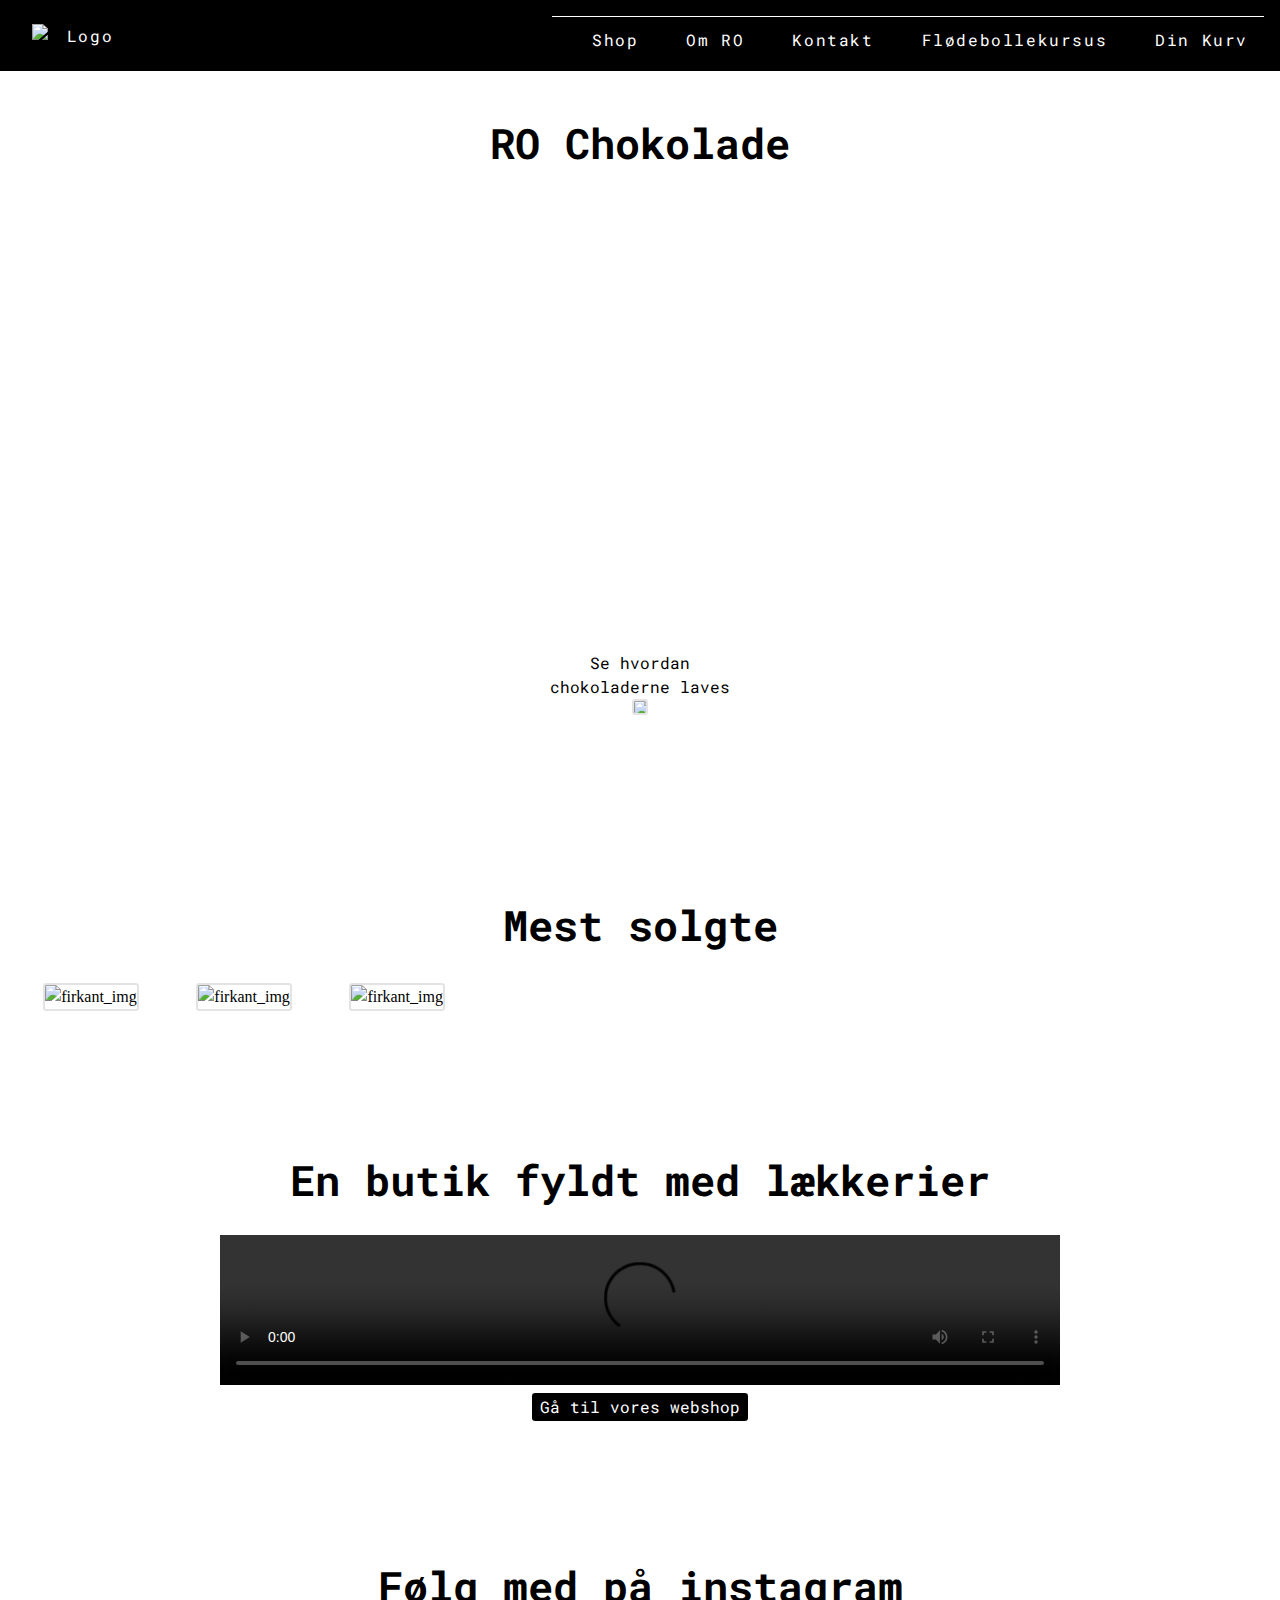
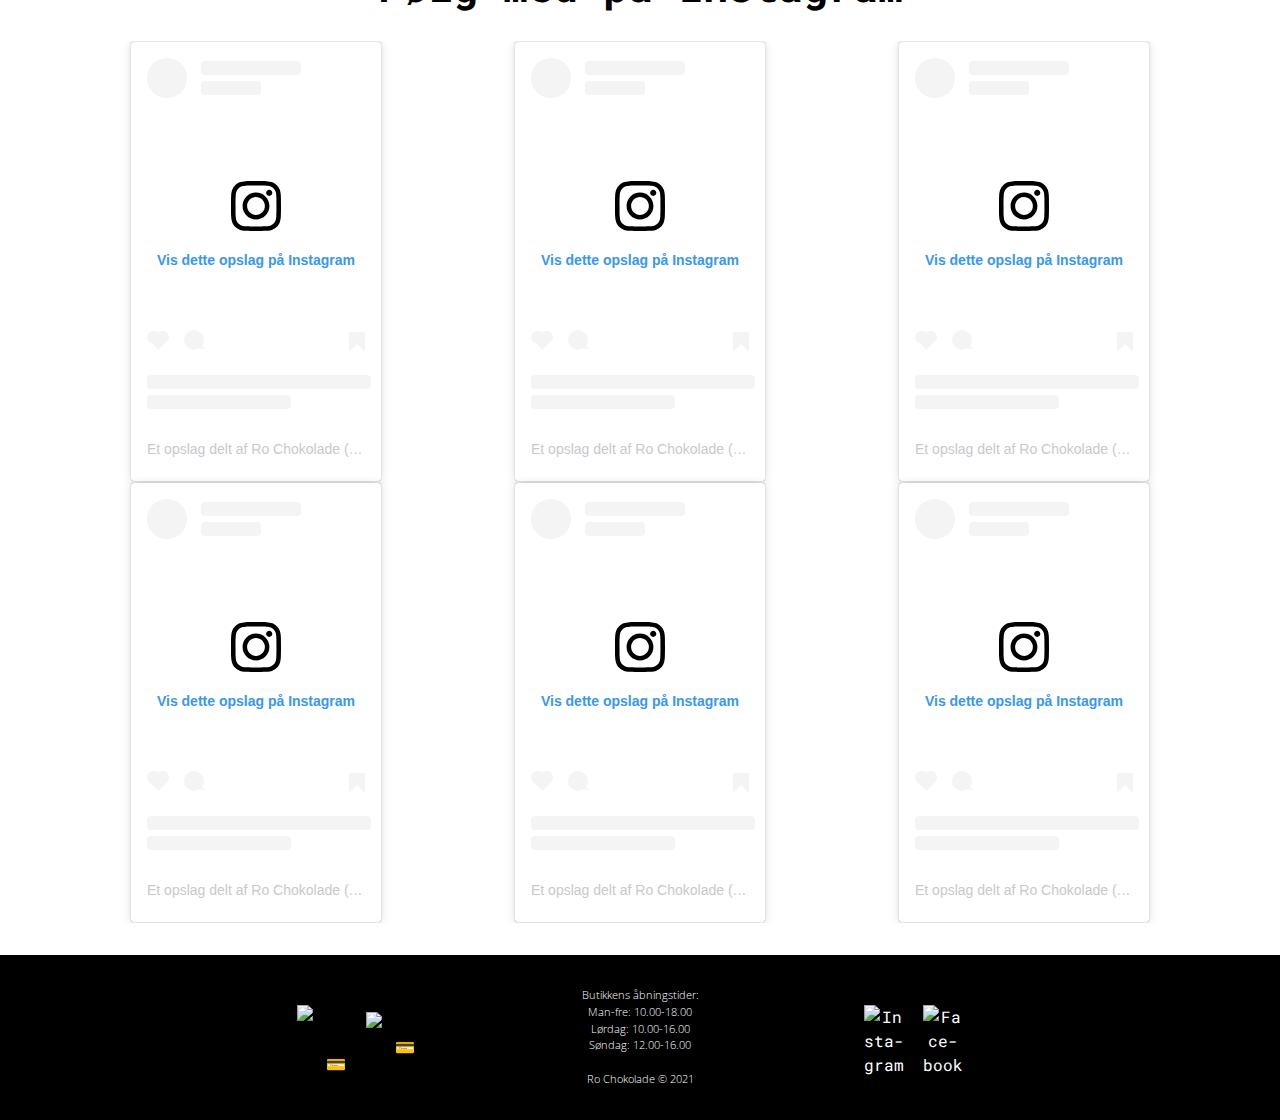
==== index.html @ 15859379 ".." ====
<!DOCTYPE html>
<html lang="en">
  <head>
    <meta charset="UTF-8" />
    <meta http-equiv="X-UA-Compatible" content="IE=edge" />
    <meta name="viewport" content="width=device-width, initial-scale=1.0" />
    <meta name="robots" content="noindex" />

    <link rel="icon" href="favicon/favicon.svg" />

    <link rel="stylesheet" href="css/mutual.css" />
    <link rel="stylesheet" href="css/index.css" />

    <link rel="preconnect" href="https://fonts.gstatic.com" />
    <link
      href="https://fonts.googleapis.com/css2?family=Open+Sans:ital,wght@0,300;0,400;0,600;0,700;0,800;1,300;1,400;1,600;1,700;1,800&family=Roboto+Mono:ital,wght@0,100;0,200;0,300;0,400;0,500;0,600;0,700;1,100;1,200;1,300;1,400;1,500;1,600;1,700&display=swap"
      rel="stylesheet"
    />

    <title>Ro chokolade</title>
  </head>
  <body>
    <header>
      <div class="logo">
        <a href="index.html">
          <img
            src="http://funchmedia.dk/kea/05_indhold/Ro_chokolade/Index/magnus_6.webp"
            alt="Logo"
          />
        </a>
      </div>
      <nav>
        <button id="menuknap">Menu</button>
        <ul id="menu" class="hidden">
          <li><a href="shop.html">Shop</a></li>
          <li><a href="om.html">Om RO</a></li>
          <li><a href="om.html#second_section">Kontakt</a></li>
          <li><a href="kursus.html">Flødebollekursus</a></li>
          <li><a href="produktside.html">Din kurv</a></li>
        </ul>
      </nav>
    </header>

    <main>
      <section id="section_one">
        <article class="section_wrapper">
          <h2>RO Chokolade</h2>

          <video
            poster="http://designbymagnus.dk/kea/05_indhold/redsign/indhold/splashvideo_poster.PNG"
            autoplay
            muted
            loop
          >
            <source src="http://funchmedia.dk/kea/splash.mp4" />
            Sorry, your browser doesn't support embedded videos.
          </video>

          <!-- <div class="shopknap">
            <a href="shop.html">
              Se vores<br />
              lækre produkter
              <img
                src="http://designbymagnus.dk/kea/05_indhold/redsign/indhold/pil_right.svg"
                alt="pil_right"
              />
            </a>
          </div> -->

          <div class="videoknap">
            <a href="index.html#section_two">
              Se hvordan<br />
              chokoladerne laves
              <img
                src="http://designbymagnus.dk/kea/05_indhold/redsign/indhold/pil_down.svg"
                alt="pil_right"
              />
            </a>
          </div>
        </article>
      </section>

      <section id="section_three">
        <article class="section_wrapper">
          <h2>Mest solgte</h2>

          <div class="col">
            <figure>
              <img
                src="http://funchmedia.dk/kea/05_indhold/Ro_chokolade/Shop/Ro-10.webp"
                alt="firkant_img"
              />
            </figure>
            <figure>
              <img
                src="http://funchmedia.dk/kea/05_indhold/Ro_chokolade/Shop/Ro-28.webp"
                alt="firkant_img"
              />
            </figure>
            <figure>
              <img
                src="http://funchmedia.dk/kea/05_indhold/Ro_chokolade/Shop/Ro-35_1.webp"
                alt="firkant_img"
              />
            </figure>
          </div>
        </article>
      </section>

      <section id="section_two">
        <article class="section_wrapper">
          <div class="col_left">
            <h2>En butik fyldt med lækkerier</h2>
          </div>

          <div class="col_right">
            <video controls>
              <source
                src="http://designbymagnus.dk/kea/05_indhold/01_pilot/video/passion_for_parkour_maria.mp4"
              />
              Sorry, your browser doesn't support embedded videos.
            </video>
          </div>
          <a id="knap" href="shop.html">Gå til vores webshop</a>
        </article>
      </section>

      <section id="section_four">
        <article class="section_wrapper">
          <h2>Følg med på instagram</h2>
          <div class="col">
            <blockquote
              class="instagram-media"
              data-instgrm-permalink="https://www.instagram.com/p/CPVr59zIL_-/?utm_source=ig_embed&amp;utm_campaign=loading"
              data-instgrm-version="13"
              style="
                background: #fff;
                border: 0;
                border-radius: 3px;
                box-shadow: 0 0 1px 0 rgba(0, 0, 0, 0.5),
                  0 1px 10px 0 rgba(0, 0, 0, 0.15);
                margin: 1px;
                max-width: 250px;
                min-width: 160px;
                padding: 0;
                width: 99.375%;
                width: -webkit-calc(100% - 2px);
                width: calc(100% - 2px);
              "
            >
              <div style="padding: 16px">
                <a
                  href="https://www.instagram.com/p/CPVr59zIL_-/?utm_source=ig_embed&amp;utm_campaign=loading"
                  style="
                    background: #ffffff;
                    line-height: 0;
                    padding: 0 0;
                    text-align: center;
                    text-decoration: none;
                    width: 100%;
                  "
                  target="_blank"
                >
                  <div
                    style="
                      display: flex;
                      flex-direction: row;
                      align-items: center;
                    "
                  >
                    <div
                      style="
                        background-color: #f4f4f4;
                        border-radius: 50%;
                        flex-grow: 0;
                        height: 40px;
                        margin-right: 14px;
                        width: 40px;
                      "
                    ></div>
                    <div
                      style="
                        display: flex;
                        flex-direction: column;
                        flex-grow: 1;
                        justify-content: center;
                      "
                    >
                      <div
                        style="
                          background-color: #f4f4f4;
                          border-radius: 4px;
                          flex-grow: 0;
                          height: 14px;
                          margin-bottom: 6px;
                          width: 100px;
                        "
                      ></div>
                      <div
                        style="
                          background-color: #f4f4f4;
                          border-radius: 4px;
                          flex-grow: 0;
                          height: 14px;
                          width: 60px;
                        "
                      ></div>
                    </div>
                  </div>
                  <div style="padding: 19% 0"></div>
                  <div
                    style="
                      display: block;
                      height: 50px;
                      margin: 0 auto 12px;
                      width: 50px;
                    "
                  >
                    <svg
                      width="50px"
                      height="50px"
                      viewBox="0 0 60 60"
                      version="1.1"
                      xmlns="https://www.w3.org/2000/svg"
                      xmlns:xlink="https://www.w3.org/1999/xlink"
                    >
                      <g
                        stroke="none"
                        stroke-width="1"
                        fill="none"
                        fill-rule="evenodd"
                      >
                        <g
                          transform="translate(-511.000000, -20.000000)"
                          fill="#000000"
                        >
                          <g>
                            <path
                              d="M556.869,30.41 C554.814,30.41 553.148,32.076 553.148,34.131 C553.148,36.186 554.814,37.852 556.869,37.852 C558.924,37.852 560.59,36.186 560.59,34.131 C560.59,32.076 558.924,30.41 556.869,30.41 M541,60.657 C535.114,60.657 530.342,55.887 530.342,50 C530.342,44.114 535.114,39.342 541,39.342 C546.887,39.342 551.658,44.114 551.658,50 C551.658,55.887 546.887,60.657 541,60.657 M541,33.886 C532.1,33.886 524.886,41.1 524.886,50 C524.886,58.899 532.1,66.113 541,66.113 C549.9,66.113 557.115,58.899 557.115,50 C557.115,41.1 549.9,33.886 541,33.886 M565.378,62.101 C565.244,65.022 564.756,66.606 564.346,67.663 C563.803,69.06 563.154,70.057 562.106,71.106 C561.058,72.155 560.06,72.803 558.662,73.347 C557.607,73.757 556.021,74.244 553.102,74.378 C549.944,74.521 548.997,74.552 541,74.552 C533.003,74.552 532.056,74.521 528.898,74.378 C525.979,74.244 524.393,73.757 523.338,73.347 C521.94,72.803 520.942,72.155 519.894,71.106 C518.846,70.057 518.197,69.06 517.654,67.663 C517.244,66.606 516.755,65.022 516.623,62.101 C516.479,58.943 516.448,57.996 516.448,50 C516.448,42.003 516.479,41.056 516.623,37.899 C516.755,34.978 517.244,33.391 517.654,32.338 C518.197,30.938 518.846,29.942 519.894,28.894 C520.942,27.846 521.94,27.196 523.338,26.654 C524.393,26.244 525.979,25.756 528.898,25.623 C532.057,25.479 533.004,25.448 541,25.448 C548.997,25.448 549.943,25.479 553.102,25.623 C556.021,25.756 557.607,26.244 558.662,26.654 C560.06,27.196 561.058,27.846 562.106,28.894 C563.154,29.942 563.803,30.938 564.346,32.338 C564.756,33.391 565.244,34.978 565.378,37.899 C565.522,41.056 565.552,42.003 565.552,50 C565.552,57.996 565.522,58.943 565.378,62.101 M570.82,37.631 C570.674,34.438 570.167,32.258 569.425,30.349 C568.659,28.377 567.633,26.702 565.965,25.035 C564.297,23.368 562.623,22.342 560.652,21.575 C558.743,20.834 556.562,20.326 553.369,20.18 C550.169,20.033 549.148,20 541,20 C532.853,20 531.831,20.033 528.631,20.18 C525.438,20.326 523.257,20.834 521.349,21.575 C519.376,22.342 517.703,23.368 516.035,25.035 C514.368,26.702 513.342,28.377 512.574,30.349 C511.834,32.258 511.326,34.438 511.181,37.631 C511.035,40.831 511,41.851 511,50 C511,58.147 511.035,59.17 511.181,62.369 C511.326,65.562 511.834,67.743 512.574,69.651 C513.342,71.625 514.368,73.296 516.035,74.965 C517.703,76.634 519.376,77.658 521.349,78.425 C523.257,79.167 525.438,79.673 528.631,79.82 C531.831,79.965 532.853,80.001 541,80.001 C549.148,80.001 550.169,79.965 553.369,79.82 C556.562,79.673 558.743,79.167 560.652,78.425 C562.623,77.658 564.297,76.634 565.965,74.965 C567.633,73.296 568.659,71.625 569.425,69.651 C570.167,67.743 570.674,65.562 570.82,62.369 C570.966,59.17 571,58.147 571,50 C571,41.851 570.966,40.831 570.82,37.631"
                            ></path>
                          </g>
                        </g>
                      </g>
                    </svg>
                  </div>
                  <div style="padding-top: 8px">
                    <div
                      style="
                        color: #3897f0;
                        font-family: Arial, sans-serif;
                        font-size: 14px;
                        font-style: normal;
                        font-weight: 550;
                        line-height: 18px;
                      "
                    >
                      Vis dette opslag på Instagram
                    </div>
                  </div>
                  <div style="padding: 12.5% 0"></div>
                  <div
                    style="
                      display: flex;
                      flex-direction: row;
                      margin-bottom: 14px;
                      align-items: center;
                    "
                  >
                    <div>
                      <div
                        style="
                          background-color: #f4f4f4;
                          border-radius: 50%;
                          height: 12.5px;
                          width: 12.5px;
                          transform: translateX(0px) translateY(7px);
                        "
                      ></div>
                      <div
                        style="
                          background-color: #f4f4f4;
                          height: 12.5px;
                          transform: rotate(-45deg) translateX(3px)
                            translateY(1px);
                          width: 12.5px;
                          flex-grow: 0;
                          margin-right: 14px;
                          margin-left: 2px;
                        "
                      ></div>
                      <div
                        style="
                          background-color: #f4f4f4;
                          border-radius: 50%;
                          height: 12.5px;
                          width: 12.5px;
                          transform: translateX(9px) translateY(-18px);
                        "
                      ></div>
                    </div>
                    <div style="margin-left: 8px">
                      <div
                        style="
                          background-color: #f4f4f4;
                          border-radius: 50%;
                          flex-grow: 0;
                          height: 20px;
                          width: 20px;
                        "
                      ></div>
                      <div
                        style="
                          width: 0;
                          height: 0;
                          border-top: 2px solid transparent;
                          border-left: 6px solid #f4f4f4;
                          border-bottom: 2px solid transparent;
                          transform: translateX(16px) translateY(-4px)
                            rotate(30deg);
                        "
                      ></div>
                    </div>
                    <div style="margin-left: auto">
                      <div
                        style="
                          width: 0px;
                          border-top: 8px solid #f4f4f4;
                          border-right: 8px solid transparent;
                          transform: translateY(16px);
                        "
                      ></div>
                      <div
                        style="
                          background-color: #f4f4f4;
                          flex-grow: 0;
                          height: 12px;
                          width: 16px;
                          transform: translateY(-4px);
                        "
                      ></div>
                      <div
                        style="
                          width: 0;
                          height: 0;
                          border-top: 8px solid #f4f4f4;
                          border-left: 8px solid transparent;
                          transform: translateY(-4px) translateX(8px);
                        "
                      ></div>
                    </div>
                  </div>
                  <div
                    style="
                      display: flex;
                      flex-direction: column;
                      flex-grow: 1;
                      justify-content: center;
                      margin-bottom: 24px;
                    "
                  >
                    <div
                      style="
                        background-color: #f4f4f4;
                        border-radius: 4px;
                        flex-grow: 0;
                        height: 14px;
                        margin-bottom: 6px;
                        width: 224px;
                      "
                    ></div>
                    <div
                      style="
                        background-color: #f4f4f4;
                        border-radius: 4px;
                        flex-grow: 0;
                        height: 14px;
                        width: 144px;
                      "
                    ></div></div
                ></a>
                <p
                  style="
                    color: #c9c8cd;
                    font-family: Arial, sans-serif;
                    font-size: 14px;
                    line-height: 17px;
                    margin-bottom: 0;
                    margin-top: 8px;
                    overflow: hidden;
                    padding: 8px 0 7px;
                    text-align: center;
                    text-overflow: ellipsis;
                    white-space: nowrap;
                  "
                >
                  <a
                    href="https://www.instagram.com/p/CPVr59zIL_-/?utm_source=ig_embed&amp;utm_campaign=loading"
                    style="
                      color: #c9c8cd;
                      font-family: Arial, sans-serif;
                      font-size: 14px;
                      font-style: normal;
                      font-weight: normal;
                      line-height: 17px;
                      text-decoration: none;
                    "
                    target="_blank"
                    >Et opslag delt af Ro Chokolade (@rochokolade)</a
                  >
                </p>
              </div>
            </blockquote>
            <script async src="//www.instagram.com/embed.js"></script>
            <blockquote
              class="instagram-media"
              data-instgrm-permalink="https://www.instagram.com/p/COpGKZ1KWbe/?utm_source=ig_embed&amp;utm_campaign=loading"
              data-instgrm-version="13"
              style="
                background: #fff;
                border: 0;
                border-radius: 3px;
                box-shadow: 0 0 1px 0 rgba(0, 0, 0, 0.5),
                  0 1px 10px 0 rgba(0, 0, 0, 0.15);
                margin: 1px;
                max-width: 250px;
                min-width: 160px;
                padding: 0;
                width: 99.375%;
                width: -webkit-calc(100% - 2px);
                width: calc(100% - 2px);
              "
            >
              <div style="padding: 16px">
                <a
                  href="https://www.instagram.com/p/COpGKZ1KWbe/?utm_source=ig_embed&amp;utm_campaign=loading"
                  style="
                    background: #ffffff;
                    line-height: 0;
                    padding: 0 0;
                    text-align: center;
                    text-decoration: none;
                    width: 100%;
                  "
                  target="_blank"
                >
                  <div
                    style="
                      display: flex;
                      flex-direction: row;
                      align-items: center;
                    "
                  >
                    <div
                      style="
                        background-color: #f4f4f4;
                        border-radius: 50%;
                        flex-grow: 0;
                        height: 40px;
                        margin-right: 14px;
                        width: 40px;
                      "
                    ></div>
                    <div
                      style="
                        display: flex;
                        flex-direction: column;
                        flex-grow: 1;
                        justify-content: center;
                      "
                    >
                      <div
                        style="
                          background-color: #f4f4f4;
                          border-radius: 4px;
                          flex-grow: 0;
                          height: 14px;
                          margin-bottom: 6px;
                          width: 100px;
                        "
                      ></div>
                      <div
                        style="
                          background-color: #f4f4f4;
                          border-radius: 4px;
                          flex-grow: 0;
                          height: 14px;
                          width: 60px;
                        "
                      ></div>
                    </div>
                  </div>
                  <div style="padding: 19% 0"></div>
                  <div
                    style="
                      display: block;
                      height: 50px;
                      margin: 0 auto 12px;
                      width: 50px;
                    "
                  >
                    <svg
                      width="50px"
                      height="50px"
                      viewBox="0 0 60 60"
                      version="1.1"
                      xmlns="https://www.w3.org/2000/svg"
                      xmlns:xlink="https://www.w3.org/1999/xlink"
                    >
                      <g
                        stroke="none"
                        stroke-width="1"
                        fill="none"
                        fill-rule="evenodd"
                      >
                        <g
                          transform="translate(-511.000000, -20.000000)"
                          fill="#000000"
                        >
                          <g>
                            <path
                              d="M556.869,30.41 C554.814,30.41 553.148,32.076 553.148,34.131 C553.148,36.186 554.814,37.852 556.869,37.852 C558.924,37.852 560.59,36.186 560.59,34.131 C560.59,32.076 558.924,30.41 556.869,30.41 M541,60.657 C535.114,60.657 530.342,55.887 530.342,50 C530.342,44.114 535.114,39.342 541,39.342 C546.887,39.342 551.658,44.114 551.658,50 C551.658,55.887 546.887,60.657 541,60.657 M541,33.886 C532.1,33.886 524.886,41.1 524.886,50 C524.886,58.899 532.1,66.113 541,66.113 C549.9,66.113 557.115,58.899 557.115,50 C557.115,41.1 549.9,33.886 541,33.886 M565.378,62.101 C565.244,65.022 564.756,66.606 564.346,67.663 C563.803,69.06 563.154,70.057 562.106,71.106 C561.058,72.155 560.06,72.803 558.662,73.347 C557.607,73.757 556.021,74.244 553.102,74.378 C549.944,74.521 548.997,74.552 541,74.552 C533.003,74.552 532.056,74.521 528.898,74.378 C525.979,74.244 524.393,73.757 523.338,73.347 C521.94,72.803 520.942,72.155 519.894,71.106 C518.846,70.057 518.197,69.06 517.654,67.663 C517.244,66.606 516.755,65.022 516.623,62.101 C516.479,58.943 516.448,57.996 516.448,50 C516.448,42.003 516.479,41.056 516.623,37.899 C516.755,34.978 517.244,33.391 517.654,32.338 C518.197,30.938 518.846,29.942 519.894,28.894 C520.942,27.846 521.94,27.196 523.338,26.654 C524.393,26.244 525.979,25.756 528.898,25.623 C532.057,25.479 533.004,25.448 541,25.448 C548.997,25.448 549.943,25.479 553.102,25.623 C556.021,25.756 557.607,26.244 558.662,26.654 C560.06,27.196 561.058,27.846 562.106,28.894 C563.154,29.942 563.803,30.938 564.346,32.338 C564.756,33.391 565.244,34.978 565.378,37.899 C565.522,41.056 565.552,42.003 565.552,50 C565.552,57.996 565.522,58.943 565.378,62.101 M570.82,37.631 C570.674,34.438 570.167,32.258 569.425,30.349 C568.659,28.377 567.633,26.702 565.965,25.035 C564.297,23.368 562.623,22.342 560.652,21.575 C558.743,20.834 556.562,20.326 553.369,20.18 C550.169,20.033 549.148,20 541,20 C532.853,20 531.831,20.033 528.631,20.18 C525.438,20.326 523.257,20.834 521.349,21.575 C519.376,22.342 517.703,23.368 516.035,25.035 C514.368,26.702 513.342,28.377 512.574,30.349 C511.834,32.258 511.326,34.438 511.181,37.631 C511.035,40.831 511,41.851 511,50 C511,58.147 511.035,59.17 511.181,62.369 C511.326,65.562 511.834,67.743 512.574,69.651 C513.342,71.625 514.368,73.296 516.035,74.965 C517.703,76.634 519.376,77.658 521.349,78.425 C523.257,79.167 525.438,79.673 528.631,79.82 C531.831,79.965 532.853,80.001 541,80.001 C549.148,80.001 550.169,79.965 553.369,79.82 C556.562,79.673 558.743,79.167 560.652,78.425 C562.623,77.658 564.297,76.634 565.965,74.965 C567.633,73.296 568.659,71.625 569.425,69.651 C570.167,67.743 570.674,65.562 570.82,62.369 C570.966,59.17 571,58.147 571,50 C571,41.851 570.966,40.831 570.82,37.631"
                            ></path>
                          </g>
                        </g>
                      </g>
                    </svg>
                  </div>
                  <div style="padding-top: 8px">
                    <div
                      style="
                        color: #3897f0;
                        font-family: Arial, sans-serif;
                        font-size: 14px;
                        font-style: normal;
                        font-weight: 550;
                        line-height: 18px;
                      "
                    >
                      Vis dette opslag på Instagram
                    </div>
                  </div>
                  <div style="padding: 12.5% 0"></div>
                  <div
                    style="
                      display: flex;
                      flex-direction: row;
                      margin-bottom: 14px;
                      align-items: center;
                    "
                  >
                    <div>
                      <div
                        style="
                          background-color: #f4f4f4;
                          border-radius: 50%;
                          height: 12.5px;
                          width: 12.5px;
                          transform: translateX(0px) translateY(7px);
                        "
                      ></div>
                      <div
                        style="
                          background-color: #f4f4f4;
                          height: 12.5px;
                          transform: rotate(-45deg) translateX(3px)
                            translateY(1px);
                          width: 12.5px;
                          flex-grow: 0;
                          margin-right: 14px;
                          margin-left: 2px;
                        "
                      ></div>
                      <div
                        style="
                          background-color: #f4f4f4;
                          border-radius: 50%;
                          height: 12.5px;
                          width: 12.5px;
                          transform: translateX(9px) translateY(-18px);
                        "
                      ></div>
                    </div>
                    <div style="margin-left: 8px">
                      <div
                        style="
                          background-color: #f4f4f4;
                          border-radius: 50%;
                          flex-grow: 0;
                          height: 20px;
                          width: 20px;
                        "
                      ></div>
                      <div
                        style="
                          width: 0;
                          height: 0;
                          border-top: 2px solid transparent;
                          border-left: 6px solid #f4f4f4;
                          border-bottom: 2px solid transparent;
                          transform: translateX(16px) translateY(-4px)
                            rotate(30deg);
                        "
                      ></div>
                    </div>
                    <div style="margin-left: auto">
                      <div
                        style="
                          width: 0px;
                          border-top: 8px solid #f4f4f4;
                          border-right: 8px solid transparent;
                          transform: translateY(16px);
                        "
                      ></div>
                      <div
                        style="
                          background-color: #f4f4f4;
                          flex-grow: 0;
                          height: 12px;
                          width: 16px;
                          transform: translateY(-4px);
                        "
                      ></div>
                      <div
                        style="
                          width: 0;
                          height: 0;
                          border-top: 8px solid #f4f4f4;
                          border-left: 8px solid transparent;
                          transform: translateY(-4px) translateX(8px);
                        "
                      ></div>
                    </div>
                  </div>
                  <div
                    style="
                      display: flex;
                      flex-direction: column;
                      flex-grow: 1;
                      justify-content: center;
                      margin-bottom: 24px;
                    "
                  >
                    <div
                      style="
                        background-color: #f4f4f4;
                        border-radius: 4px;
                        flex-grow: 0;
                        height: 14px;
                        margin-bottom: 6px;
                        width: 224px;
                      "
                    ></div>
                    <div
                      style="
                        background-color: #f4f4f4;
                        border-radius: 4px;
                        flex-grow: 0;
                        height: 14px;
                        width: 144px;
                      "
                    ></div></div
                ></a>
                <p
                  style="
                    color: #c9c8cd;
                    font-family: Arial, sans-serif;
                    font-size: 14px;
                    line-height: 17px;
                    margin-bottom: 0;
                    margin-top: 8px;
                    overflow: hidden;
                    padding: 8px 0 7px;
                    text-align: center;
                    text-overflow: ellipsis;
                    white-space: nowrap;
                  "
                >
                  <a
                    href="https://www.instagram.com/p/COpGKZ1KWbe/?utm_source=ig_embed&amp;utm_campaign=loading"
                    style="
                      color: #c9c8cd;
                      font-family: Arial, sans-serif;
                      font-size: 14px;
                      font-style: normal;
                      font-weight: normal;
                      line-height: 17px;
                      text-decoration: none;
                    "
                    target="_blank"
                    >Et opslag delt af Ro Chokolade (@rochokolade)</a
                  >
                </p>
              </div>
            </blockquote>
            <script async src="//www.instagram.com/embed.js"></script>

            <blockquote
              class="instagram-media"
              data-instgrm-permalink="https://www.instagram.com/p/CM4xDGBK8g-/?utm_source=ig_embed&amp;utm_campaign=loading"
              data-instgrm-version="13"
              style="
                background: #fff;
                border: 0;
                border-radius: 3px;
                box-shadow: 0 0 1px 0 rgba(0, 0, 0, 0.5),
                  0 1px 10px 0 rgba(0, 0, 0, 0.15);
                margin: 1px;
                max-width: 250px;
                min-width: 160px;
                padding: 0;
                width: 99.375%;
                width: -webkit-calc(100% - 2px);
                width: calc(100% - 2px);
              "
            >
              <div style="padding: 16px">
                <a
                  href="https://www.instagram.com/p/CM4xDGBK8g-/?utm_source=ig_embed&amp;utm_campaign=loading"
                  style="
                    background: #ffffff;
                    line-height: 0;
                    padding: 0 0;
                    text-align: center;
                    text-decoration: none;
                    width: 100%;
                  "
                  target="_blank"
                >
                  <div
                    style="
                      display: flex;
                      flex-direction: row;
                      align-items: center;
                    "
                  >
                    <div
                      style="
                        background-color: #f4f4f4;
                        border-radius: 50%;
                        flex-grow: 0;
                        height: 40px;
                        margin-right: 14px;
                        width: 40px;
                      "
                    ></div>
                    <div
                      style="
                        display: flex;
                        flex-direction: column;
                        flex-grow: 1;
                        justify-content: center;
                      "
                    >
                      <div
                        style="
                          background-color: #f4f4f4;
                          border-radius: 4px;
                          flex-grow: 0;
                          height: 14px;
                          margin-bottom: 6px;
                          width: 100px;
                        "
                      ></div>
                      <div
                        style="
                          background-color: #f4f4f4;
                          border-radius: 4px;
                          flex-grow: 0;
                          height: 14px;
                          width: 60px;
                        "
                      ></div>
                    </div>
                  </div>
                  <div style="padding: 19% 0"></div>
                  <div
                    style="
                      display: block;
                      height: 50px;
                      margin: 0 auto 12px;
                      width: 50px;
                    "
                  >
                    <svg
                      width="50px"
                      height="50px"
                      viewBox="0 0 60 60"
                      version="1.1"
                      xmlns="https://www.w3.org/2000/svg"
                      xmlns:xlink="https://www.w3.org/1999/xlink"
                    >
                      <g
                        stroke="none"
                        stroke-width="1"
                        fill="none"
                        fill-rule="evenodd"
                      >
                        <g
                          transform="translate(-511.000000, -20.000000)"
                          fill="#000000"
                        >
                          <g>
                            <path
                              d="M556.869,30.41 C554.814,30.41 553.148,32.076 553.148,34.131 C553.148,36.186 554.814,37.852 556.869,37.852 C558.924,37.852 560.59,36.186 560.59,34.131 C560.59,32.076 558.924,30.41 556.869,30.41 M541,60.657 C535.114,60.657 530.342,55.887 530.342,50 C530.342,44.114 535.114,39.342 541,39.342 C546.887,39.342 551.658,44.114 551.658,50 C551.658,55.887 546.887,60.657 541,60.657 M541,33.886 C532.1,33.886 524.886,41.1 524.886,50 C524.886,58.899 532.1,66.113 541,66.113 C549.9,66.113 557.115,58.899 557.115,50 C557.115,41.1 549.9,33.886 541,33.886 M565.378,62.101 C565.244,65.022 564.756,66.606 564.346,67.663 C563.803,69.06 563.154,70.057 562.106,71.106 C561.058,72.155 560.06,72.803 558.662,73.347 C557.607,73.757 556.021,74.244 553.102,74.378 C549.944,74.521 548.997,74.552 541,74.552 C533.003,74.552 532.056,74.521 528.898,74.378 C525.979,74.244 524.393,73.757 523.338,73.347 C521.94,72.803 520.942,72.155 519.894,71.106 C518.846,70.057 518.197,69.06 517.654,67.663 C517.244,66.606 516.755,65.022 516.623,62.101 C516.479,58.943 516.448,57.996 516.448,50 C516.448,42.003 516.479,41.056 516.623,37.899 C516.755,34.978 517.244,33.391 517.654,32.338 C518.197,30.938 518.846,29.942 519.894,28.894 C520.942,27.846 521.94,27.196 523.338,26.654 C524.393,26.244 525.979,25.756 528.898,25.623 C532.057,25.479 533.004,25.448 541,25.448 C548.997,25.448 549.943,25.479 553.102,25.623 C556.021,25.756 557.607,26.244 558.662,26.654 C560.06,27.196 561.058,27.846 562.106,28.894 C563.154,29.942 563.803,30.938 564.346,32.338 C564.756,33.391 565.244,34.978 565.378,37.899 C565.522,41.056 565.552,42.003 565.552,50 C565.552,57.996 565.522,58.943 565.378,62.101 M570.82,37.631 C570.674,34.438 570.167,32.258 569.425,30.349 C568.659,28.377 567.633,26.702 565.965,25.035 C564.297,23.368 562.623,22.342 560.652,21.575 C558.743,20.834 556.562,20.326 553.369,20.18 C550.169,20.033 549.148,20 541,20 C532.853,20 531.831,20.033 528.631,20.18 C525.438,20.326 523.257,20.834 521.349,21.575 C519.376,22.342 517.703,23.368 516.035,25.035 C514.368,26.702 513.342,28.377 512.574,30.349 C511.834,32.258 511.326,34.438 511.181,37.631 C511.035,40.831 511,41.851 511,50 C511,58.147 511.035,59.17 511.181,62.369 C511.326,65.562 511.834,67.743 512.574,69.651 C513.342,71.625 514.368,73.296 516.035,74.965 C517.703,76.634 519.376,77.658 521.349,78.425 C523.257,79.167 525.438,79.673 528.631,79.82 C531.831,79.965 532.853,80.001 541,80.001 C549.148,80.001 550.169,79.965 553.369,79.82 C556.562,79.673 558.743,79.167 560.652,78.425 C562.623,77.658 564.297,76.634 565.965,74.965 C567.633,73.296 568.659,71.625 569.425,69.651 C570.167,67.743 570.674,65.562 570.82,62.369 C570.966,59.17 571,58.147 571,50 C571,41.851 570.966,40.831 570.82,37.631"
                            ></path>
                          </g>
                        </g>
                      </g>
                    </svg>
                  </div>
                  <div style="padding-top: 8px">
                    <div
                      style="
                        color: #3897f0;
                        font-family: Arial, sans-serif;
                        font-size: 14px;
                        font-style: normal;
                        font-weight: 550;
                        line-height: 18px;
                      "
                    >
                      Vis dette opslag på Instagram
                    </div>
                  </div>
                  <div style="padding: 12.5% 0"></div>
                  <div
                    style="
                      display: flex;
                      flex-direction: row;
                      margin-bottom: 14px;
                      align-items: center;
                    "
                  >
                    <div>
                      <div
                        style="
                          background-color: #f4f4f4;
                          border-radius: 50%;
                          height: 12.5px;
                          width: 12.5px;
                          transform: translateX(0px) translateY(7px);
                        "
                      ></div>
                      <div
                        style="
                          background-color: #f4f4f4;
                          height: 12.5px;
                          transform: rotate(-45deg) translateX(3px)
                            translateY(1px);
                          width: 12.5px;
                          flex-grow: 0;
                          margin-right: 14px;
                          margin-left: 2px;
                        "
                      ></div>
                      <div
                        style="
                          background-color: #f4f4f4;
                          border-radius: 50%;
                          height: 12.5px;
                          width: 12.5px;
                          transform: translateX(9px) translateY(-18px);
                        "
                      ></div>
                    </div>
                    <div style="margin-left: 8px">
                      <div
                        style="
                          background-color: #f4f4f4;
                          border-radius: 50%;
                          flex-grow: 0;
                          height: 20px;
                          width: 20px;
                        "
                      ></div>
                      <div
                        style="
                          width: 0;
                          height: 0;
                          border-top: 2px solid transparent;
                          border-left: 6px solid #f4f4f4;
                          border-bottom: 2px solid transparent;
                          transform: translateX(16px) translateY(-4px)
                            rotate(30deg);
                        "
                      ></div>
                    </div>
                    <div style="margin-left: auto">
                      <div
                        style="
                          width: 0px;
                          border-top: 8px solid #f4f4f4;
                          border-right: 8px solid transparent;
                          transform: translateY(16px);
                        "
                      ></div>
                      <div
                        style="
                          background-color: #f4f4f4;
                          flex-grow: 0;
                          height: 12px;
                          width: 16px;
                          transform: translateY(-4px);
                        "
                      ></div>
                      <div
                        style="
                          width: 0;
                          height: 0;
                          border-top: 8px solid #f4f4f4;
                          border-left: 8px solid transparent;
                          transform: translateY(-4px) translateX(8px);
                        "
                      ></div>
                    </div>
                  </div>
                  <div
                    style="
                      display: flex;
                      flex-direction: column;
                      flex-grow: 1;
                      justify-content: center;
                      margin-bottom: 24px;
                    "
                  >
                    <div
                      style="
                        background-color: #f4f4f4;
                        border-radius: 4px;
                        flex-grow: 0;
                        height: 14px;
                        margin-bottom: 6px;
                        width: 224px;
                      "
                    ></div>
                    <div
                      style="
                        background-color: #f4f4f4;
                        border-radius: 4px;
                        flex-grow: 0;
                        height: 14px;
                        width: 144px;
                      "
                    ></div></div
                ></a>
                <p
                  style="
                    color: #c9c8cd;
                    font-family: Arial, sans-serif;
                    font-size: 14px;
                    line-height: 17px;
                    margin-bottom: 0;
                    margin-top: 8px;
                    overflow: hidden;
                    padding: 8px 0 7px;
                    text-align: center;
                    text-overflow: ellipsis;
                    white-space: nowrap;
                  "
                >
                  <a
                    href="https://www.instagram.com/p/CM4xDGBK8g-/?utm_source=ig_embed&amp;utm_campaign=loading"
                    style="
                      color: #c9c8cd;
                      font-family: Arial, sans-serif;
                      font-size: 14px;
                      font-style: normal;
                      font-weight: normal;
                      line-height: 17px;
                      text-decoration: none;
                    "
                    target="_blank"
                    >Et opslag delt af Ro Chokolade (@rochokolade)</a
                  >
                </p>
              </div>
            </blockquote>
            <script async src="//www.instagram.com/embed.js"></script>

            <blockquote
              class="instagram-media"
              data-instgrm-permalink="https://www.instagram.com/p/CJncPYJjYxn/?utm_source=ig_embed&amp;utm_campaign=loading"
              data-instgrm-version="13"
              style="
                background: #fff;
                border: 0;
                border-radius: 3px;
                box-shadow: 0 0 1px 0 rgba(0, 0, 0, 0.5),
                  0 1px 10px 0 rgba(0, 0, 0, 0.15);
                margin: 1px;
                max-width: 250px;
                min-width: 160px;
                padding: 0;
                width: 99.375%;
                width: -webkit-calc(100% - 2px);
                width: calc(100% - 2px);
              "
            >
              <div style="padding: 16px">
                <a
                  href="https://www.instagram.com/p/CJncPYJjYxn/?utm_source=ig_embed&amp;utm_campaign=loading"
                  style="
                    background: #ffffff;
                    line-height: 0;
                    padding: 0 0;
                    text-align: center;
                    text-decoration: none;
                    width: 100%;
                  "
                  target="_blank"
                >
                  <div
                    style="
                      display: flex;
                      flex-direction: row;
                      align-items: center;
                    "
                  >
                    <div
                      style="
                        background-color: #f4f4f4;
                        border-radius: 50%;
                        flex-grow: 0;
                        height: 40px;
                        margin-right: 14px;
                        width: 40px;
                      "
                    ></div>
                    <div
                      style="
                        display: flex;
                        flex-direction: column;
                        flex-grow: 1;
                        justify-content: center;
                      "
                    >
                      <div
                        style="
                          background-color: #f4f4f4;
                          border-radius: 4px;
                          flex-grow: 0;
                          height: 14px;
                          margin-bottom: 6px;
                          width: 100px;
                        "
                      ></div>
                      <div
                        style="
                          background-color: #f4f4f4;
                          border-radius: 4px;
                          flex-grow: 0;
                          height: 14px;
                          width: 60px;
                        "
                      ></div>
                    </div>
                  </div>
                  <div style="padding: 19% 0"></div>
                  <div
                    style="
                      display: block;
                      height: 50px;
                      margin: 0 auto 12px;
                      width: 50px;
                    "
                  >
                    <svg
                      width="50px"
                      height="50px"
                      viewBox="0 0 60 60"
                      version="1.1"
                      xmlns="https://www.w3.org/2000/svg"
                      xmlns:xlink="https://www.w3.org/1999/xlink"
                    >
                      <g
                        stroke="none"
                        stroke-width="1"
                        fill="none"
                        fill-rule="evenodd"
                      >
                        <g
                          transform="translate(-511.000000, -20.000000)"
                          fill="#000000"
                        >
                          <g>
                            <path
                              d="M556.869,30.41 C554.814,30.41 553.148,32.076 553.148,34.131 C553.148,36.186 554.814,37.852 556.869,37.852 C558.924,37.852 560.59,36.186 560.59,34.131 C560.59,32.076 558.924,30.41 556.869,30.41 M541,60.657 C535.114,60.657 530.342,55.887 530.342,50 C530.342,44.114 535.114,39.342 541,39.342 C546.887,39.342 551.658,44.114 551.658,50 C551.658,55.887 546.887,60.657 541,60.657 M541,33.886 C532.1,33.886 524.886,41.1 524.886,50 C524.886,58.899 532.1,66.113 541,66.113 C549.9,66.113 557.115,58.899 557.115,50 C557.115,41.1 549.9,33.886 541,33.886 M565.378,62.101 C565.244,65.022 564.756,66.606 564.346,67.663 C563.803,69.06 563.154,70.057 562.106,71.106 C561.058,72.155 560.06,72.803 558.662,73.347 C557.607,73.757 556.021,74.244 553.102,74.378 C549.944,74.521 548.997,74.552 541,74.552 C533.003,74.552 532.056,74.521 528.898,74.378 C525.979,74.244 524.393,73.757 523.338,73.347 C521.94,72.803 520.942,72.155 519.894,71.106 C518.846,70.057 518.197,69.06 517.654,67.663 C517.244,66.606 516.755,65.022 516.623,62.101 C516.479,58.943 516.448,57.996 516.448,50 C516.448,42.003 516.479,41.056 516.623,37.899 C516.755,34.978 517.244,33.391 517.654,32.338 C518.197,30.938 518.846,29.942 519.894,28.894 C520.942,27.846 521.94,27.196 523.338,26.654 C524.393,26.244 525.979,25.756 528.898,25.623 C532.057,25.479 533.004,25.448 541,25.448 C548.997,25.448 549.943,25.479 553.102,25.623 C556.021,25.756 557.607,26.244 558.662,26.654 C560.06,27.196 561.058,27.846 562.106,28.894 C563.154,29.942 563.803,30.938 564.346,32.338 C564.756,33.391 565.244,34.978 565.378,37.899 C565.522,41.056 565.552,42.003 565.552,50 C565.552,57.996 565.522,58.943 565.378,62.101 M570.82,37.631 C570.674,34.438 570.167,32.258 569.425,30.349 C568.659,28.377 567.633,26.702 565.965,25.035 C564.297,23.368 562.623,22.342 560.652,21.575 C558.743,20.834 556.562,20.326 553.369,20.18 C550.169,20.033 549.148,20 541,20 C532.853,20 531.831,20.033 528.631,20.18 C525.438,20.326 523.257,20.834 521.349,21.575 C519.376,22.342 517.703,23.368 516.035,25.035 C514.368,26.702 513.342,28.377 512.574,30.349 C511.834,32.258 511.326,34.438 511.181,37.631 C511.035,40.831 511,41.851 511,50 C511,58.147 511.035,59.17 511.181,62.369 C511.326,65.562 511.834,67.743 512.574,69.651 C513.342,71.625 514.368,73.296 516.035,74.965 C517.703,76.634 519.376,77.658 521.349,78.425 C523.257,79.167 525.438,79.673 528.631,79.82 C531.831,79.965 532.853,80.001 541,80.001 C549.148,80.001 550.169,79.965 553.369,79.82 C556.562,79.673 558.743,79.167 560.652,78.425 C562.623,77.658 564.297,76.634 565.965,74.965 C567.633,73.296 568.659,71.625 569.425,69.651 C570.167,67.743 570.674,65.562 570.82,62.369 C570.966,59.17 571,58.147 571,50 C571,41.851 570.966,40.831 570.82,37.631"
                            ></path>
                          </g>
                        </g>
                      </g>
                    </svg>
                  </div>
                  <div style="padding-top: 8px">
                    <div
                      style="
                        color: #3897f0;
                        font-family: Arial, sans-serif;
                        font-size: 14px;
                        font-style: normal;
                        font-weight: 550;
                        line-height: 18px;
                      "
                    >
                      Vis dette opslag på Instagram
                    </div>
                  </div>
                  <div style="padding: 12.5% 0"></div>
                  <div
                    style="
                      display: flex;
                      flex-direction: row;
                      margin-bottom: 14px;
                      align-items: center;
                    "
                  >
                    <div>
                      <div
                        style="
                          background-color: #f4f4f4;
                          border-radius: 50%;
                          height: 12.5px;
                          width: 12.5px;
                          transform: translateX(0px) translateY(7px);
                        "
                      ></div>
                      <div
                        style="
                          background-color: #f4f4f4;
                          height: 12.5px;
                          transform: rotate(-45deg) translateX(3px)
                            translateY(1px);
                          width: 12.5px;
                          flex-grow: 0;
                          margin-right: 14px;
                          margin-left: 2px;
                        "
                      ></div>
                      <div
                        style="
                          background-color: #f4f4f4;
                          border-radius: 50%;
                          height: 12.5px;
                          width: 12.5px;
                          transform: translateX(9px) translateY(-18px);
                        "
                      ></div>
                    </div>
                    <div style="margin-left: 8px">
                      <div
                        style="
                          background-color: #f4f4f4;
                          border-radius: 50%;
                          flex-grow: 0;
                          height: 20px;
                          width: 20px;
                        "
                      ></div>
                      <div
                        style="
                          width: 0;
                          height: 0;
                          border-top: 2px solid transparent;
                          border-left: 6px solid #f4f4f4;
                          border-bottom: 2px solid transparent;
                          transform: translateX(16px) translateY(-4px)
                            rotate(30deg);
                        "
                      ></div>
                    </div>
                    <div style="margin-left: auto">
                      <div
                        style="
                          width: 0px;
                          border-top: 8px solid #f4f4f4;
                          border-right: 8px solid transparent;
                          transform: translateY(16px);
                        "
                      ></div>
                      <div
                        style="
                          background-color: #f4f4f4;
                          flex-grow: 0;
                          height: 12px;
                          width: 16px;
                          transform: translateY(-4px);
                        "
                      ></div>
                      <div
                        style="
                          width: 0;
                          height: 0;
                          border-top: 8px solid #f4f4f4;
                          border-left: 8px solid transparent;
                          transform: translateY(-4px) translateX(8px);
                        "
                      ></div>
                    </div>
                  </div>
                  <div
                    style="
                      display: flex;
                      flex-direction: column;
                      flex-grow: 1;
                      justify-content: center;
                      margin-bottom: 24px;
                    "
                  >
                    <div
                      style="
                        background-color: #f4f4f4;
                        border-radius: 4px;
                        flex-grow: 0;
                        height: 14px;
                        margin-bottom: 6px;
                        width: 224px;
                      "
                    ></div>
                    <div
                      style="
                        background-color: #f4f4f4;
                        border-radius: 4px;
                        flex-grow: 0;
                        height: 14px;
                        width: 144px;
                      "
                    ></div></div
                ></a>
                <p
                  style="
                    color: #c9c8cd;
                    font-family: Arial, sans-serif;
                    font-size: 14px;
                    line-height: 17px;
                    margin-bottom: 0;
                    margin-top: 8px;
                    overflow: hidden;
                    padding: 8px 0 7px;
                    text-align: center;
                    text-overflow: ellipsis;
                    white-space: nowrap;
                  "
                >
                  <a
                    href="https://www.instagram.com/p/CJncPYJjYxn/?utm_source=ig_embed&amp;utm_campaign=loading"
                    style="
                      color: #c9c8cd;
                      font-family: Arial, sans-serif;
                      font-size: 14px;
                      font-style: normal;
                      font-weight: normal;
                      line-height: 17px;
                      text-decoration: none;
                    "
                    target="_blank"
                    >Et opslag delt af Ro Chokolade (@rochokolade)</a
                  >
                </p>
              </div>
            </blockquote>
            <script async src="//www.instagram.com/embed.js"></script>

            <blockquote
              class="instagram-media"
              data-instgrm-permalink="https://www.instagram.com/p/CPaT4DCKszK/?utm_source=ig_embed&amp;utm_campaign=loading"
              data-instgrm-version="13"
              style="
                background: #fff;
                border: 0;
                border-radius: 3px;
                box-shadow: 0 0 1px 0 rgba(0, 0, 0, 0.5),
                  0 1px 10px 0 rgba(0, 0, 0, 0.15);
                margin: 1px;
                max-width: 250px;
                min-width: 160px;
                padding: 0;
                width: 99.375%;
                width: -webkit-calc(100% - 2px);
                width: calc(100% - 2px);
              "
            >
              <div style="padding: 16px">
                <a
                  href="https://www.instagram.com/p/CPaT4DCKszK/?utm_source=ig_embed&amp;utm_campaign=loading"
                  style="
                    background: #ffffff;
                    line-height: 0;
                    padding: 0 0;
                    text-align: center;
                    text-decoration: none;
                    width: 100%;
                  "
                  target="_blank"
                >
                  <div
                    style="
                      display: flex;
                      flex-direction: row;
                      align-items: center;
                    "
                  >
                    <div
                      style="
                        background-color: #f4f4f4;
                        border-radius: 50%;
                        flex-grow: 0;
                        height: 40px;
                        margin-right: 14px;
                        width: 40px;
                      "
                    ></div>
                    <div
                      style="
                        display: flex;
                        flex-direction: column;
                        flex-grow: 1;
                        justify-content: center;
                      "
                    >
                      <div
                        style="
                          background-color: #f4f4f4;
                          border-radius: 4px;
                          flex-grow: 0;
                          height: 14px;
                          margin-bottom: 6px;
                          width: 100px;
                        "
                      ></div>
                      <div
                        style="
                          background-color: #f4f4f4;
                          border-radius: 4px;
                          flex-grow: 0;
                          height: 14px;
                          width: 60px;
                        "
                      ></div>
                    </div>
                  </div>
                  <div style="padding: 19% 0"></div>
                  <div
                    style="
                      display: block;
                      height: 50px;
                      margin: 0 auto 12px;
                      width: 50px;
                    "
                  >
                    <svg
                      width="50px"
                      height="50px"
                      viewBox="0 0 60 60"
                      version="1.1"
                      xmlns="https://www.w3.org/2000/svg"
                      xmlns:xlink="https://www.w3.org/1999/xlink"
                    >
                      <g
                        stroke="none"
                        stroke-width="1"
                        fill="none"
                        fill-rule="evenodd"
                      >
                        <g
                          transform="translate(-511.000000, -20.000000)"
                          fill="#000000"
                        >
                          <g>
                            <path
                              d="M556.869,30.41 C554.814,30.41 553.148,32.076 553.148,34.131 C553.148,36.186 554.814,37.852 556.869,37.852 C558.924,37.852 560.59,36.186 560.59,34.131 C560.59,32.076 558.924,30.41 556.869,30.41 M541,60.657 C535.114,60.657 530.342,55.887 530.342,50 C530.342,44.114 535.114,39.342 541,39.342 C546.887,39.342 551.658,44.114 551.658,50 C551.658,55.887 546.887,60.657 541,60.657 M541,33.886 C532.1,33.886 524.886,41.1 524.886,50 C524.886,58.899 532.1,66.113 541,66.113 C549.9,66.113 557.115,58.899 557.115,50 C557.115,41.1 549.9,33.886 541,33.886 M565.378,62.101 C565.244,65.022 564.756,66.606 564.346,67.663 C563.803,69.06 563.154,70.057 562.106,71.106 C561.058,72.155 560.06,72.803 558.662,73.347 C557.607,73.757 556.021,74.244 553.102,74.378 C549.944,74.521 548.997,74.552 541,74.552 C533.003,74.552 532.056,74.521 528.898,74.378 C525.979,74.244 524.393,73.757 523.338,73.347 C521.94,72.803 520.942,72.155 519.894,71.106 C518.846,70.057 518.197,69.06 517.654,67.663 C517.244,66.606 516.755,65.022 516.623,62.101 C516.479,58.943 516.448,57.996 516.448,50 C516.448,42.003 516.479,41.056 516.623,37.899 C516.755,34.978 517.244,33.391 517.654,32.338 C518.197,30.938 518.846,29.942 519.894,28.894 C520.942,27.846 521.94,27.196 523.338,26.654 C524.393,26.244 525.979,25.756 528.898,25.623 C532.057,25.479 533.004,25.448 541,25.448 C548.997,25.448 549.943,25.479 553.102,25.623 C556.021,25.756 557.607,26.244 558.662,26.654 C560.06,27.196 561.058,27.846 562.106,28.894 C563.154,29.942 563.803,30.938 564.346,32.338 C564.756,33.391 565.244,34.978 565.378,37.899 C565.522,41.056 565.552,42.003 565.552,50 C565.552,57.996 565.522,58.943 565.378,62.101 M570.82,37.631 C570.674,34.438 570.167,32.258 569.425,30.349 C568.659,28.377 567.633,26.702 565.965,25.035 C564.297,23.368 562.623,22.342 560.652,21.575 C558.743,20.834 556.562,20.326 553.369,20.18 C550.169,20.033 549.148,20 541,20 C532.853,20 531.831,20.033 528.631,20.18 C525.438,20.326 523.257,20.834 521.349,21.575 C519.376,22.342 517.703,23.368 516.035,25.035 C514.368,26.702 513.342,28.377 512.574,30.349 C511.834,32.258 511.326,34.438 511.181,37.631 C511.035,40.831 511,41.851 511,50 C511,58.147 511.035,59.17 511.181,62.369 C511.326,65.562 511.834,67.743 512.574,69.651 C513.342,71.625 514.368,73.296 516.035,74.965 C517.703,76.634 519.376,77.658 521.349,78.425 C523.257,79.167 525.438,79.673 528.631,79.82 C531.831,79.965 532.853,80.001 541,80.001 C549.148,80.001 550.169,79.965 553.369,79.82 C556.562,79.673 558.743,79.167 560.652,78.425 C562.623,77.658 564.297,76.634 565.965,74.965 C567.633,73.296 568.659,71.625 569.425,69.651 C570.167,67.743 570.674,65.562 570.82,62.369 C570.966,59.17 571,58.147 571,50 C571,41.851 570.966,40.831 570.82,37.631"
                            ></path>
                          </g>
                        </g>
                      </g>
                    </svg>
                  </div>
                  <div style="padding-top: 8px">
                    <div
                      style="
                        color: #3897f0;
                        font-family: Arial, sans-serif;
                        font-size: 14px;
                        font-style: normal;
                        font-weight: 550;
                        line-height: 18px;
                      "
                    >
                      Vis dette opslag på Instagram
                    </div>
                  </div>
                  <div style="padding: 12.5% 0"></div>
                  <div
                    style="
                      display: flex;
                      flex-direction: row;
                      margin-bottom: 14px;
                      align-items: center;
                    "
                  >
                    <div>
                      <div
                        style="
                          background-color: #f4f4f4;
                          border-radius: 50%;
                          height: 12.5px;
                          width: 12.5px;
                          transform: translateX(0px) translateY(7px);
                        "
                      ></div>
                      <div
                        style="
                          background-color: #f4f4f4;
                          height: 12.5px;
                          transform: rotate(-45deg) translateX(3px)
                            translateY(1px);
                          width: 12.5px;
                          flex-grow: 0;
                          margin-right: 14px;
                          margin-left: 2px;
                        "
                      ></div>
                      <div
                        style="
                          background-color: #f4f4f4;
                          border-radius: 50%;
                          height: 12.5px;
                          width: 12.5px;
                          transform: translateX(9px) translateY(-18px);
                        "
                      ></div>
                    </div>
                    <div style="margin-left: 8px">
                      <div
                        style="
                          background-color: #f4f4f4;
                          border-radius: 50%;
                          flex-grow: 0;
                          height: 20px;
                          width: 20px;
                        "
                      ></div>
                      <div
                        style="
                          width: 0;
                          height: 0;
                          border-top: 2px solid transparent;
                          border-left: 6px solid #f4f4f4;
                          border-bottom: 2px solid transparent;
                          transform: translateX(16px) translateY(-4px)
                            rotate(30deg);
                        "
                      ></div>
                    </div>
                    <div style="margin-left: auto">
                      <div
                        style="
                          width: 0px;
                          border-top: 8px solid #f4f4f4;
                          border-right: 8px solid transparent;
                          transform: translateY(16px);
                        "
                      ></div>
                      <div
                        style="
                          background-color: #f4f4f4;
                          flex-grow: 0;
                          height: 12px;
                          width: 16px;
                          transform: translateY(-4px);
                        "
                      ></div>
                      <div
                        style="
                          width: 0;
                          height: 0;
                          border-top: 8px solid #f4f4f4;
                          border-left: 8px solid transparent;
                          transform: translateY(-4px) translateX(8px);
                        "
                      ></div>
                    </div>
                  </div>
                  <div
                    style="
                      display: flex;
                      flex-direction: column;
                      flex-grow: 1;
                      justify-content: center;
                      margin-bottom: 24px;
                    "
                  >
                    <div
                      style="
                        background-color: #f4f4f4;
                        border-radius: 4px;
                        flex-grow: 0;
                        height: 14px;
                        margin-bottom: 6px;
                        width: 224px;
                      "
                    ></div>
                    <div
                      style="
                        background-color: #f4f4f4;
                        border-radius: 4px;
                        flex-grow: 0;
                        height: 14px;
                        width: 144px;
                      "
                    ></div></div
                ></a>
                <p
                  style="
                    color: #c9c8cd;
                    font-family: Arial, sans-serif;
                    font-size: 14px;
                    line-height: 17px;
                    margin-bottom: 0;
                    margin-top: 8px;
                    overflow: hidden;
                    padding: 8px 0 7px;
                    text-align: center;
                    text-overflow: ellipsis;
                    white-space: nowrap;
                  "
                >
                  <a
                    href="https://www.instagram.com/p/CPaT4DCKszK/?utm_source=ig_embed&amp;utm_campaign=loading"
                    style="
                      color: #c9c8cd;
                      font-family: Arial, sans-serif;
                      font-size: 14px;
                      font-style: normal;
                      font-weight: normal;
                      line-height: 17px;
                      text-decoration: none;
                    "
                    target="_blank"
                    >Et opslag delt af Ro Chokolade (@rochokolade)</a
                  >
                </p>
              </div>
            </blockquote>
            <script async src="//www.instagram.com/embed.js"></script>
            <blockquote
              class="instagram-media"
              data-instgrm-permalink="https://www.instagram.com/p/COh4mRuKslB/?utm_source=ig_embed&amp;utm_campaign=loading"
              data-instgrm-version="13"
              style="
                background: #fff;
                border: 0;
                border-radius: 3px;
                box-shadow: 0 0 1px 0 rgba(0, 0, 0, 0.5),
                  0 1px 10px 0 rgba(0, 0, 0, 0.15);
                margin: 1px;
                max-width: 250px;
                min-width: 160px;
                padding: 0;
                width: 99.375%;
                width: -webkit-calc(100% - 2px);
                width: calc(100% - 2px);
              "
            >
              <div style="padding: 16px">
                <a
                  href="https://www.instagram.com/p/COh4mRuKslB/?utm_source=ig_embed&amp;utm_campaign=loading"
                  style="
                    background: #ffffff;
                    line-height: 0;
                    padding: 0 0;
                    text-align: center;
                    text-decoration: none;
                    width: 100%;
                  "
                  target="_blank"
                >
                  <div
                    style="
                      display: flex;
                      flex-direction: row;
                      align-items: center;
                    "
                  >
                    <div
                      style="
                        background-color: #f4f4f4;
                        border-radius: 50%;
                        flex-grow: 0;
                        height: 40px;
                        margin-right: 14px;
                        width: 40px;
                      "
                    ></div>
                    <div
                      style="
                        display: flex;
                        flex-direction: column;
                        flex-grow: 1;
                        justify-content: center;
                      "
                    >
                      <div
                        style="
                          background-color: #f4f4f4;
                          border-radius: 4px;
                          flex-grow: 0;
                          height: 14px;
                          margin-bottom: 6px;
                          width: 100px;
                        "
                      ></div>
                      <div
                        style="
                          background-color: #f4f4f4;
                          border-radius: 4px;
                          flex-grow: 0;
                          height: 14px;
                          width: 60px;
                        "
                      ></div>
                    </div>
                  </div>
                  <div style="padding: 19% 0"></div>
                  <div
                    style="
                      display: block;
                      height: 50px;
                      margin: 0 auto 12px;
                      width: 50px;
                    "
                  >
                    <svg
                      width="50px"
                      height="50px"
                      viewBox="0 0 60 60"
                      version="1.1"
                      xmlns="https://www.w3.org/2000/svg"
                      xmlns:xlink="https://www.w3.org/1999/xlink"
                    >
                      <g
                        stroke="none"
                        stroke-width="1"
                        fill="none"
                        fill-rule="evenodd"
                      >
                        <g
                          transform="translate(-511.000000, -20.000000)"
                          fill="#000000"
                        >
                          <g>
                            <path
                              d="M556.869,30.41 C554.814,30.41 553.148,32.076 553.148,34.131 C553.148,36.186 554.814,37.852 556.869,37.852 C558.924,37.852 560.59,36.186 560.59,34.131 C560.59,32.076 558.924,30.41 556.869,30.41 M541,60.657 C535.114,60.657 530.342,55.887 530.342,50 C530.342,44.114 535.114,39.342 541,39.342 C546.887,39.342 551.658,44.114 551.658,50 C551.658,55.887 546.887,60.657 541,60.657 M541,33.886 C532.1,33.886 524.886,41.1 524.886,50 C524.886,58.899 532.1,66.113 541,66.113 C549.9,66.113 557.115,58.899 557.115,50 C557.115,41.1 549.9,33.886 541,33.886 M565.378,62.101 C565.244,65.022 564.756,66.606 564.346,67.663 C563.803,69.06 563.154,70.057 562.106,71.106 C561.058,72.155 560.06,72.803 558.662,73.347 C557.607,73.757 556.021,74.244 553.102,74.378 C549.944,74.521 548.997,74.552 541,74.552 C533.003,74.552 532.056,74.521 528.898,74.378 C525.979,74.244 524.393,73.757 523.338,73.347 C521.94,72.803 520.942,72.155 519.894,71.106 C518.846,70.057 518.197,69.06 517.654,67.663 C517.244,66.606 516.755,65.022 516.623,62.101 C516.479,58.943 516.448,57.996 516.448,50 C516.448,42.003 516.479,41.056 516.623,37.899 C516.755,34.978 517.244,33.391 517.654,32.338 C518.197,30.938 518.846,29.942 519.894,28.894 C520.942,27.846 521.94,27.196 523.338,26.654 C524.393,26.244 525.979,25.756 528.898,25.623 C532.057,25.479 533.004,25.448 541,25.448 C548.997,25.448 549.943,25.479 553.102,25.623 C556.021,25.756 557.607,26.244 558.662,26.654 C560.06,27.196 561.058,27.846 562.106,28.894 C563.154,29.942 563.803,30.938 564.346,32.338 C564.756,33.391 565.244,34.978 565.378,37.899 C565.522,41.056 565.552,42.003 565.552,50 C565.552,57.996 565.522,58.943 565.378,62.101 M570.82,37.631 C570.674,34.438 570.167,32.258 569.425,30.349 C568.659,28.377 567.633,26.702 565.965,25.035 C564.297,23.368 562.623,22.342 560.652,21.575 C558.743,20.834 556.562,20.326 553.369,20.18 C550.169,20.033 549.148,20 541,20 C532.853,20 531.831,20.033 528.631,20.18 C525.438,20.326 523.257,20.834 521.349,21.575 C519.376,22.342 517.703,23.368 516.035,25.035 C514.368,26.702 513.342,28.377 512.574,30.349 C511.834,32.258 511.326,34.438 511.181,37.631 C511.035,40.831 511,41.851 511,50 C511,58.147 511.035,59.17 511.181,62.369 C511.326,65.562 511.834,67.743 512.574,69.651 C513.342,71.625 514.368,73.296 516.035,74.965 C517.703,76.634 519.376,77.658 521.349,78.425 C523.257,79.167 525.438,79.673 528.631,79.82 C531.831,79.965 532.853,80.001 541,80.001 C549.148,80.001 550.169,79.965 553.369,79.82 C556.562,79.673 558.743,79.167 560.652,78.425 C562.623,77.658 564.297,76.634 565.965,74.965 C567.633,73.296 568.659,71.625 569.425,69.651 C570.167,67.743 570.674,65.562 570.82,62.369 C570.966,59.17 571,58.147 571,50 C571,41.851 570.966,40.831 570.82,37.631"
                            ></path>
                          </g>
                        </g>
                      </g>
                    </svg>
                  </div>
                  <div style="padding-top: 8px">
                    <div
                      style="
                        color: #3897f0;
                        font-family: Arial, sans-serif;
                        font-size: 14px;
                        font-style: normal;
                        font-weight: 550;
                        line-height: 18px;
                      "
                    >
                      Vis dette opslag på Instagram
                    </div>
                  </div>
                  <div style="padding: 12.5% 0"></div>
                  <div
                    style="
                      display: flex;
                      flex-direction: row;
                      margin-bottom: 14px;
                      align-items: center;
                    "
                  >
                    <div>
                      <div
                        style="
                          background-color: #f4f4f4;
                          border-radius: 50%;
                          height: 12.5px;
                          width: 12.5px;
                          transform: translateX(0px) translateY(7px);
                        "
                      ></div>
                      <div
                        style="
                          background-color: #f4f4f4;
                          height: 12.5px;
                          transform: rotate(-45deg) translateX(3px)
                            translateY(1px);
                          width: 12.5px;
                          flex-grow: 0;
                          margin-right: 14px;
                          margin-left: 2px;
                        "
                      ></div>
                      <div
                        style="
                          background-color: #f4f4f4;
                          border-radius: 50%;
                          height: 12.5px;
                          width: 12.5px;
                          transform: translateX(9px) translateY(-18px);
                        "
                      ></div>
                    </div>
                    <div style="margin-left: 8px">
                      <div
                        style="
                          background-color: #f4f4f4;
                          border-radius: 50%;
                          flex-grow: 0;
                          height: 20px;
                          width: 20px;
                        "
                      ></div>
                      <div
                        style="
                          width: 0;
                          height: 0;
                          border-top: 2px solid transparent;
                          border-left: 6px solid #f4f4f4;
                          border-bottom: 2px solid transparent;
                          transform: translateX(16px) translateY(-4px)
                            rotate(30deg);
                        "
                      ></div>
                    </div>
                    <div style="margin-left: auto">
                      <div
                        style="
                          width: 0px;
                          border-top: 8px solid #f4f4f4;
                          border-right: 8px solid transparent;
                          transform: translateY(16px);
                        "
                      ></div>
                      <div
                        style="
                          background-color: #f4f4f4;
                          flex-grow: 0;
                          height: 12px;
                          width: 16px;
                          transform: translateY(-4px);
                        "
                      ></div>
                      <div
                        style="
                          width: 0;
                          height: 0;
                          border-top: 8px solid #f4f4f4;
                          border-left: 8px solid transparent;
                          transform: translateY(-4px) translateX(8px);
                        "
                      ></div>
                    </div>
                  </div>
                  <div
                    style="
                      display: flex;
                      flex-direction: column;
                      flex-grow: 1;
                      justify-content: center;
                      margin-bottom: 24px;
                    "
                  >
                    <div
                      style="
                        background-color: #f4f4f4;
                        border-radius: 4px;
                        flex-grow: 0;
                        height: 14px;
                        margin-bottom: 6px;
                        width: 224px;
                      "
                    ></div>
                    <div
                      style="
                        background-color: #f4f4f4;
                        border-radius: 4px;
                        flex-grow: 0;
                        height: 14px;
                        width: 144px;
                      "
                    ></div></div
                ></a>
                <p
                  style="
                    color: #c9c8cd;
                    font-family: Arial, sans-serif;
                    font-size: 14px;
                    line-height: 17px;
                    margin-bottom: 0;
                    margin-top: 8px;
                    overflow: hidden;
                    padding: 8px 0 7px;
                    text-align: center;
                    text-overflow: ellipsis;
                    white-space: nowrap;
                  "
                >
                  <a
                    href="https://www.instagram.com/p/COh4mRuKslB/?utm_source=ig_embed&amp;utm_campaign=loading"
                    style="
                      color: #c9c8cd;
                      font-family: Arial, sans-serif;
                      font-size: 14px;
                      font-style: normal;
                      font-weight: normal;
                      line-height: 17px;
                      text-decoration: none;
                    "
                    target="_blank"
                    >Et opslag delt af Ro Chokolade (@rochokolade)</a
                  >
                </p>
              </div>
            </blockquote>
            <script async src="//www.instagram.com/embed.js"></script>
          </div>
        </article>
      </section>
    </main>

    <footer>
      <section id="left">
        <figure>
          <img
            src="http://funchmedia.dk/kea/05_indhold/Ro_chokolade/Index/magnus_1.webp"
            alt="Dankort logo💳"
          />
        </figure>

        <figure id="visa">
          <img
            src="http://funchmedia.dk/kea/05_indhold/Ro_chokolade/Index/magnus_7.webp"
            alt="Visa logo💳"
          />
        </figure>
      </section>

      <section id="middle">
        <p>
          Butikkens åbningstider:<br />
          Man-fre: 10.00-18.00<br />
          Lørdag: 10.00-16.00<br />
          Søndag: 12.00-16.00
          <br />
          <br />
          Ro Chokolade © 2021
        </p>
      </section>

      <section id="right">
        <figure>
          <a
            href="https://www.instagram.com/rochokolade
          "
          >
            <img
              src="http://funchmedia.dk/kea/05_indhold/Ro_chokolade/Index/magnus_3.webp"
              alt="Instagram"
          /></a>
        </figure>
        <figure>
          <a href="https://da-dk.facebook.com/rochokolade">
            <img
              src="http://funchmedia.dk/kea/05_indhold/Ro_chokolade/Index/magnus_2.webp"
              alt="Facebook"
          /></a>
        </figure>
      </section>
    </footer>

    <script src="js/hambrugermenu.js"></script>
    <script src="js/login.js"></script>
  </body>
</html>
---- css/mutual.css ----
* {
  margin: 0;
  padding: 0;
  box-sizing: border-box;
}

img {
  display: block;
  max-width: 100%;
  height: auto;
}

img:not(header img, footer img, .section1 img, .section2 img, .section3
    img, .section4 img) {
  border: 0.125rem solid #a6a6a64f;
  border-radius: 0.2rem;
}

html {
  --color1: #b18960;
  --color2: #6b5137;
  --color3: #000000;
  --color4: #a6a6a6;
  --color5: #d6c6ac;
  --color6: #737373;
  --color7: #ffffff;
}

html {
  scroll-behavior: smooth;
  scroll-padding-top: 5rem;
  margin: 0rem;
}

body {
  font-size: 16px;
  margin: 0rem;
  background-color: var(--color7);
  overflow-wrap: break-word;
  hyphens: auto;
  line-height: 1.5;
}

/*main {
  display: grid;
  grid-template-columns: 1fr minmax(0, 1000px) 1fr;
}

main > section {
  grid-column: 2/3;
}*/

h1 {
  font-family: "Roboto Mono", monospace;
  /*font-size: 3vw;*/
  text-align: center;
  color: var(--color3);
}

h2 {
  font-family: "Roboto Mono", monospace;
  /*font-size: 4vw;*/
  text-align: center;
  color: var(--color3);
  margin-bottom: 1.5rem;
}

h3 {
  font-family: "Roboto Mono", monospace;
  /*font-size: 2vw;*/
  color: var(--color3);
}

h4 {
  font-family: "Roboto Mono", monospace;
  /*font-size: 1.5vw;*/
  font-weight: lighter;
  color: var(--color3);
}

p {
  font-family: "Open Sans", sans-serif;
  font-weight: lighter;
  /*font-size: 1.1vw;*/
  font-size: 0.6rem;
  color: var(--color3);
  line-height: 1.5;
}

a {
  font-family: "Roboto Mono", monospace;
  /*font-size: 0.9rem;*/
  text-decoration: none;
  cursor: pointer;
  color: var(--color7);
  border: none;
}

/*h2 {

  font-size: clamp(1rem, 0.0909rem + 4.5455vw, 3.5rem);
}

p {
  font-size: clamp(1rem, 0.625rem + 1.6667vw, 1.5rem);
}

a {
  font-size: clamp(0.5rem, 0.125rem + 1.6667vw, 1rem);

}*/

@media (min-width: 700px) {
  h1 {
    font-size: 3rem;
  }

  h2 {

    font-size: 2.6rem;
  }

  h3 {
    font-size: 2rem;
  }

  h4 {
    font-size: 1.6rem;
  }

  p {
    /*font-size: 1rem;*/
    font-size: 0.7rem;
  }

  a {
    font-size: 1.5rem;
  }
}

#knap {
  background: var(--color3);
  color: var(--color7);
  /*padding: 0.1vw 2vw;*/
  padding: 0.1rem 0.5rem;
  /*padding: 1.5% 4%;*/
  text-align: center;
  text-decoration: none;
  display: inline-block;
  cursor: pointer;
  border-radius: 0.2rem;
  /*margin-bottom: 2vw;*/
  margin-bottom: 2rem;
  margin-top: 0.5rem;
}

/*#knap {
  display: flex;
  justify-content: center;
  width: 20%;
}*/

#knap:hover {
  background: var(--color4);
  color: var(--color3);
}

#knap p {
  color: var(--color7);
}

a {
  /*font-size: 1.5vw;*/
  font-size: 1rem;
}

/*Footer*/

/* Menu start */

header {
  position: sticky;
  top: 0;
  z-index: 100;

  /* En del af: Skjult menu ved scroll */
  width: 100%;
  transition: top 0.3s;

  display: flex;
  justify-content: space-between;
  padding: 0.5rem 1rem 0.5rem 1rem;
  background: var(--color3);
  align-items: center;
  flex-wrap: wrap;
}

/*.logo {
  width: 80px;
  height: 80px;
  display: block;
}*/

.logo img {
  width: 70px;
  min-width: 40px;
  max-width: 100%;
  height: auto;
}

header nav {
  display: contents;
}

header a {
  display: inline-block;
  width: 100%;
  text-transform: capitalize;
  text-align: center;
  letter-spacing: 0.1rem;
  font-size: 1rem;
  margin: 0.1rem;
}

nav #menu {
  gap: 1rem;
  margin: 0;
  padding: 0.5rem;
  transform: none;
  list-style: none;

  border-top: 1px solid var(--color7);

  margin-top: 0.5rem;
  flex-basis: 100%;
}

#menuknap {
  font-family: "Open Sans", sans-serif;
  border: none;
  text-align: center;
  text-decoration: none;
  display: inline-block;
  font-size: 1rem;
  cursor: pointer;
  border-radius: 0.2rem;

  margin: 0rem;
  padding: 0.3rem;
  background: var(--color3);
  color: var(--color7);
  border: 0.1rem solid var(--color7);
}

#menuknap:hover {
  background: var(--color7);
  color: var(--color3);
  border: 0.15rem solid var(--color3);
}

#menu li a:hover {
  background: var(--color7);
  color: var(--color3);
  border-radius: 0.2rem;
}

#menu li {
  white-space: nowrap;
}

.hidden {
  display: none;
  /*transition: 0.3s ease;*/
}

/* Menu end */

/*Footer start */
#right img {
  /*width: 10vw;*/
  width: 18px;
}

#left img {
  /*width: 7vw;*/
  width: 20px;
}

footer {
  background: var(--color3);
  display: grid;
  grid-template-columns: 1fr 2fr 1fr;
  align-items: center;
  text-align: center;
  /*padding-left: 7vw;
  padding-right: 7vw;
  padding-bottom: 1rem;
  padding-top: 1rem;*/
  padding: 2rem 0.5rem 2rem 0.5rem;
}

footer section {
  padding: 0rem;
}

footer p {
  color: white;
  margin: 0rem;
}

#right,
#left {
  display: flex;
  gap: 1.2rem;
}

#right {
  justify-content: start;
}

#left {
  justify-content: end;
}

#visa {
  padding-top: 1vw;
}

/*#middle {
  padding-top: 1vw;
  padding-bottom: 1vw;
}*/

/*Footer end*/

@media (min-width: 500px) {
  footer {
    padding-left: 3rem;
    padding-right: 3rem;
    /*padding: 2rem 3rem 2rem 3rem;*/
  }

  #right img {
    /*width: 5vw;*/
    width: 35px;
  }

  #left img {
    /*width: 10vw;*/
    width: 30px;
  }

  #visa {
    /*padding-top: 0.5vw;*/
    padding-top: 0.3rem;
  }
}

/*@media (min-width: 500px) {
  p {
    font-size: 1.1vw;
  }

  h3 {
    
    font-size: 3vw;
  }

  h2 {
    
    font-size: 3vw;
  }
}*/

@media (min-width: 700px) {
  nav {
    display: flex;
  }

  nav #menu {
    flex-basis: 0;
  }

  header ul {
    display: flex;
  }

  #menuknap {
    display: none;
  }

  .hidden {
    display: flex;
  }
}

@media (min-width: 996px) {
  .logo img {
    width: 100px;
  }

  header a {
    margin: 0.2rem 1rem 0.2rem 1rem;
  }

  nav #menu {
    padding-right: 1rem;
  }
}

@media (min-width: 1000px) {
  footer {
    /*padding-left: 12vw;
    padding-right: 12vw;*/
    padding-left: 12rem;
    padding-right: 12rem;
  }

  #right img {
    /*width: 2vw;*/
    width: 40px;
  }

  #left img {
    /*width: 4vw;*/
    width: 50px;
  }

  #visa {
    /*padding-top: 0.5vw;*/
    padding-top: 0.4rem;
  }
}
---- css/index.css ----
/* Generelt start */

/*
html {
  --space-xxs: 0.25rem;
  --space-xs: 0.5rem;
  --space-sm: 1rem;
  --space-md: 1.5rem;
  --space-lg: 2rem;
  --space-xl: 3rem;
  --space-xxl: 6rem;
}
*/

main {
  display: grid;
  grid-template-columns: 1fr minmax(0, 1200px) 1fr;
}

figure {
  margin: 0.5rem 0rem 0rem 0rem;
}

h2 {
  margin-top: 8vw;
}
/* Generelt end */

/* Layout start */

main > section {
  grid-column: 2/3;
  /*margin-bottom: 0.5rem;*/
}

/*section {
  padding: 0.5rem;
  margin: 0.5rem;
}*/

#section_one {
  grid-column: 1/4;
  margin: 0;
  padding: 0;
}

/* Layout som virker men ikke optimalt start */

#section_two,
#section_three,
#section_four:not(#section_one) {
  background: var(--color7);
  /*border-radius: 0.5rem;*/
}

#section_two,
#section_three,
#section_four:not(#section_one) {
  display: grid;
  grid-template-columns: 1fr minmax(0, 1200px) 1fr;
}

#section_three h2 {
  place-content: center;
  display: grid;
}

main > section {
  grid-column: 1/4;
}

section > article:not(#section_one .section_wrapper) {
  grid-column: 2/3;
  margin-bottom: 2rem;
}

section {
  padding: 0rem 1rem 0rem 1rem;
  /*margin: 0rem 0.5rem 0rem 0.5rem;*/
}

/*#section_two {
  padding-top: 4rem;
}*/

/* Layout som virker men ikke optimalt end */

/* Layout end */

/* Mobil start */

/*#section_one {
  background-size: cover;
  background-position: 77% 10%;
}*/

#section_one .section_wrapper {
  display: grid;
  grid-template-columns: repeat(6, 1fr);
  grid-template-rows: repeat(5, 1fr);
  /*grid-template-rows: repeat(5, auto);*/
  height: 56.25vw;
  height: clamp(200px, 56.25vw, 100vh - 126px);
}

#section_one video {
  opacity: 70%;
  /*position: fixed;*/
  z-index: -1000;

  grid-column: 1/7;
  grid-row: 1/6;
}

#section_one h2 {
  display: flex;
  align-items: center;
  justify-content: center;
  grid-column: 1/7;
  grid-row: 1/1;
  margin: 0rem;
}

/* Tilpas knapper her start */

#section_one a {
  display: flex;
  flex-direction: column;

  color: var(--color3);
  margin-bottom: 0.5rem;
  padding: 0.2rem;

  border: none;
  text-align: center;
  text-decoration: none;
  font-size: 1rem;
  cursor: pointer;
  border-radius: 0.2rem;
  /*border: 0.1rem solid rgba(0, 0, 0, 0.1);*/
}

#section_one a:hover {
  color: var(--color7);
}

#section_one .shopknap {
  grid-column: 4/7;
  grid-row: 3/4;
  display: flex;
  justify-content: center;
}

#section_one .videoknap {
  grid-column: 3/5;
  grid-row: 4/6;
  display: flex;
  justify-content: center;
}

/* Tilpas knapper her end */

/*#section_one .shopknap a,
#section_one .videoknap a {
  background: rgba(0, 0, 0, 0.377);
  color: var(--color7);
  padding: 0.1vw 2vw;
  text-align: center;
  text-decoration: none;
  display: inline-block;
  cursor: pointer;
  border-radius: 0.2rem;
  margin-bottom: 2vw;
}

#section_one .shopknap {
  display: flex;
  justify-content: center;
  grid-column: 4/7;
  grid-row: 3/4;
  margin-bottom: 0.8rem;
}

#section_one .videoknap {
  display: flex;
  justify-content: center;
  grid-column: 3/5;
  grid-row: 4/6;
  margin-bottom: 0.8rem;
}*/

#section_one img {
  width: 1rem;
  height: 1rem;
  align-self: center;
}

#section_one img:hover {
  color: var(--color7);
}

#section_two video {
  width: 100%;
}

#section_two .col_right {
  display: flex;
  justify-content: center;
}

#section_two .section_wrapper {
  text-align: center;
}

/*#section_two #knap {
  margin-top: 0.7rem;
}*/

#section_two #knap {
  margin-bottom: 0rem;
}

#section_three .section_wrapper .col {
  display: flex;
  gap: 4vw;
}

#section_three figure {
  margin: 0.2rem 0.2rem 0.2rem 0.2rem;
}

#section_four .col {
  display: flex;
  overflow-y: hidden;
}

#section_four .col blockquote {
  display: block;
  max-width: 100%;
  height: auto;
}

@media (min-width: 400px) {
  #section_one h2 {
    grid-column: 1/7;
    grid-row: 1/1;
  }

  #section_one .shopknap {
    grid-column: 6/6;
    grid-row: 4/5;
  }

  #section_one .videoknap {
    grid-column: 3/5;
    grid-row: 5/5;
  }

  #section_one p {
    grid-column: 1/7;
    grid-row: 5/6;
  }

  #section_two video {
    width: 70%;
  }

  /*#section_two .section_wrapper {
    display: grid;
    grid-template-columns: repeat(2, 1fr);
  }

  #section_two video {
    margin: 0.5rem 0.5rem 0.5rem 0.5rem;
  }*/
}

@media (max-width: 700px) {
  #section_one .shopknap,
  #section_one .videoknap {
    display: none;
  }
}

@media (min-width: 700px) {
  #section_four .col {
    display: grid;
    grid-template-columns: repeat(3, 1fr);
    place-items: center;
    padding: 0rem 1.5rem;
  }
}

/* Mobil end */

/* Desktop start */

/* splashvideo start */
@media (min-aspect-ratio: 16/9) {
  #section_one video {
    width: 100%;
    height: auto;
  }
}

@media (max-aspect-ratio: 16/9) {
  #section_one video {
    width: 100%;
    object-fit: cover;
  }
}

/* Video bliver ikke vist på mobil, forbesparelse af data forbrug mm*/
/*@media (max-width: 767px) {
  #section_one {
    background-image: linear-gradient(
        rgba(255, 255, 255, 0.5),
        rgba(255, 255, 255, 0.5)
      ),
      url("http://designbymagnus.dk/kea/05_indhold/redsign/indhold/splashvideo_poster.PNG");
    background-size: cover;
  }

  #section_one video {
    display: none;
  }
}*/

@media (min-width: 917px) {
  #section_one button p {
    font-size: 1.3rem;
    white-space: nowrap;
  }
}

/* splashvideo end */

@media (min-width: 950px) {
  /*#section_two .section_wrapper {
    display: grid;
    grid-template-columns: repeat(2, 1fr);
  }

  #section_two video {
    margin: 0.5rem 0.5rem 0.5rem 0.5rem;
  }*/

  #section_three .section_wrapper {
    display: grid;
    /*grid-template-rows: repeat(2, 1fr);*/
  }
}

/* Desktop end */
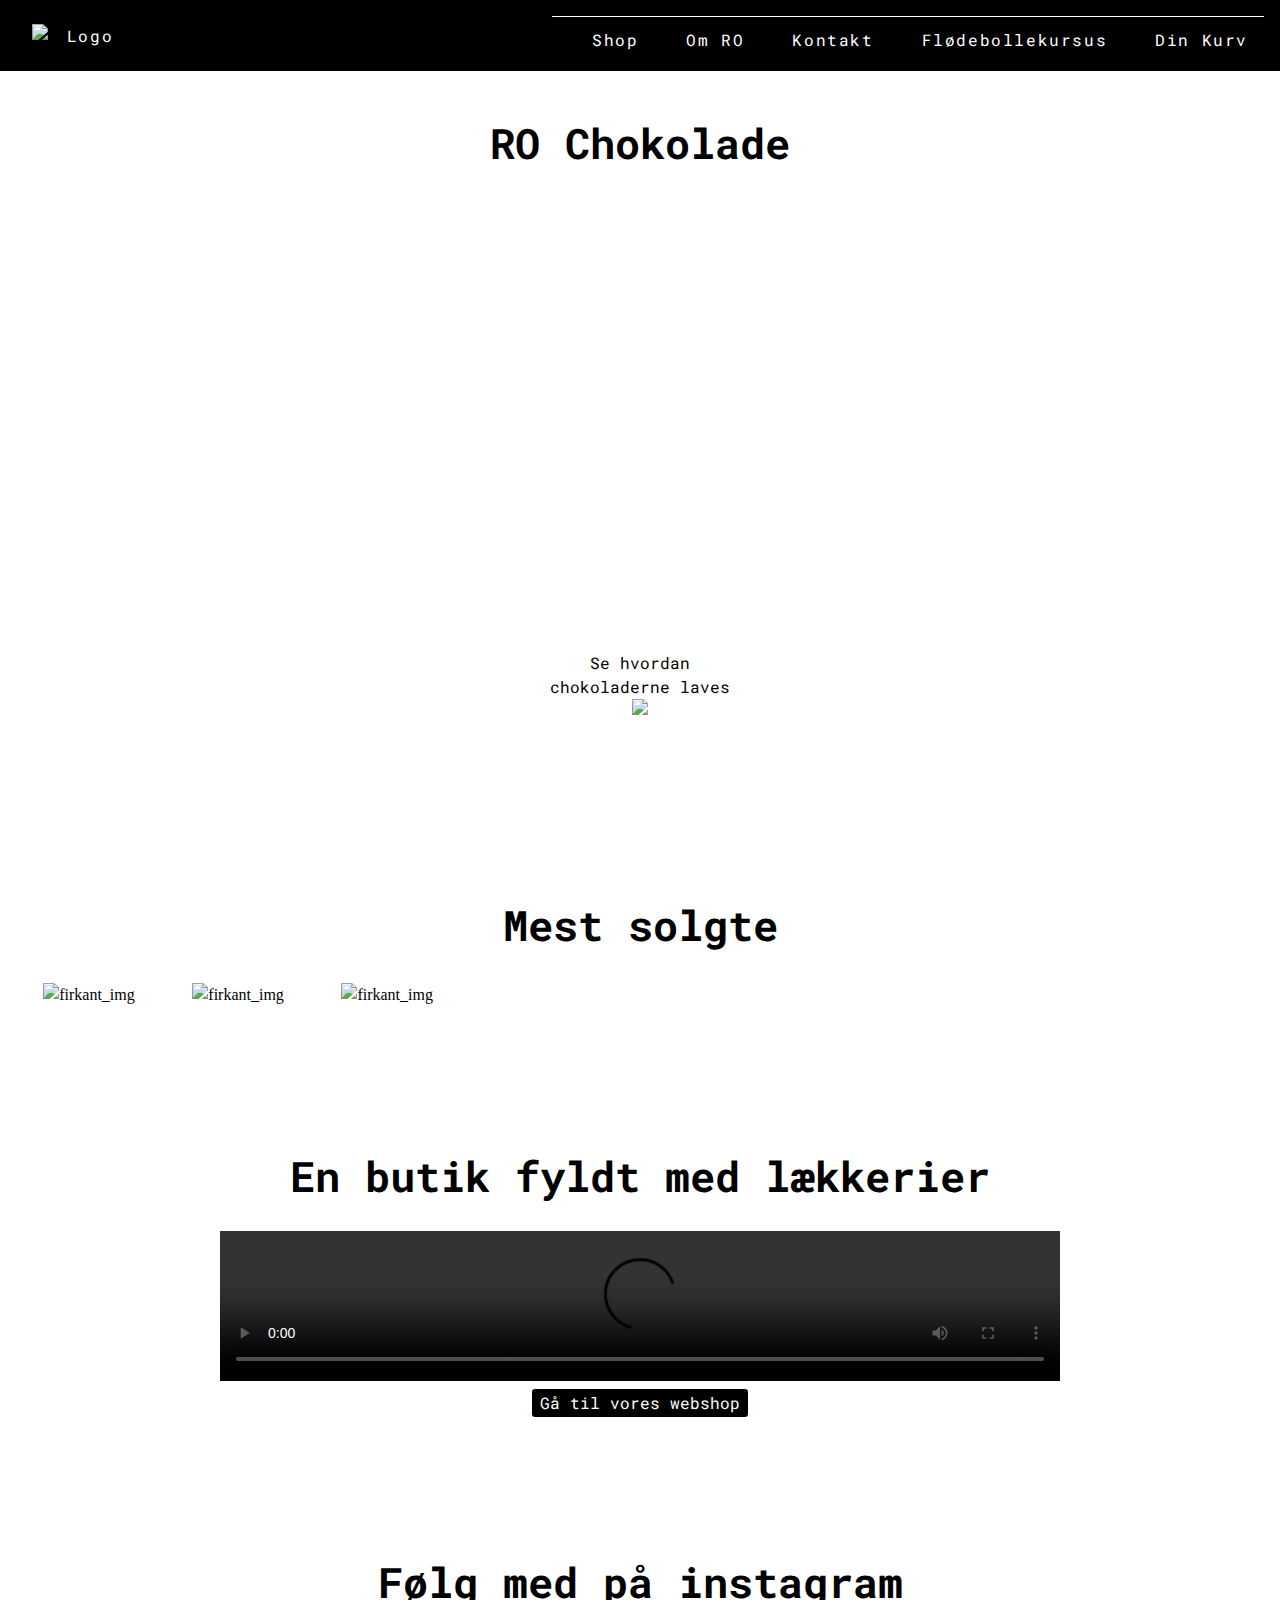
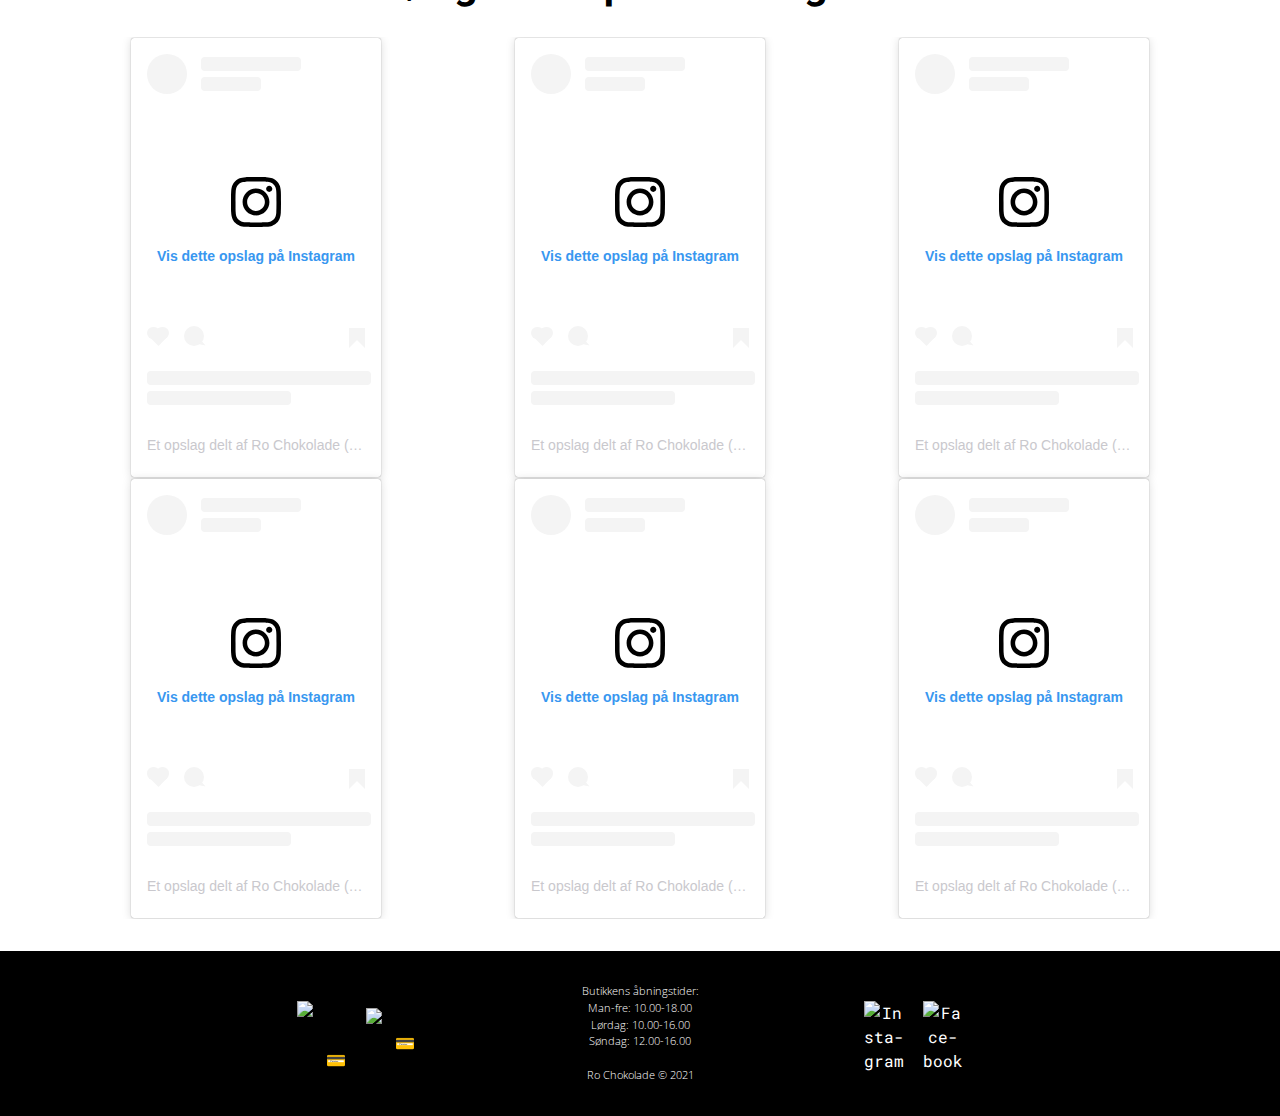
==== commit 5b796dd8: "..." ====
--- a/index.html
+++ b/index.html
@@ -99,7 +99,7 @@
             </figure>
             <figure>
               <img
-                src="http://funchmedia.dk/kea/05_indhold/Ro_chokolade/Shop/Ro-35_1.webp"
+                src="http://funchmedia.dk/kea/05_indhold/Ro_chokolade/Shop/Ro-35_2.webp"
                 alt="firkant_img"
               />
             </figure>
--- a/css/mutual.css
+++ b/css/mutual.css
@@ -8,12 +8,6 @@
   display: block;
   max-width: 100%;
   height: auto;
-}
-
-img:not(header img, footer img, .section1 img, .section2 img, .section3
-    img, .section4 img) {
-  border: 0.125rem solid #a6a6a64f;
-  border-radius: 0.2rem;
 }
 
 html {
@@ -116,7 +110,6 @@
   }
 
   h2 {
-
     font-size: 2.6rem;
   }
 
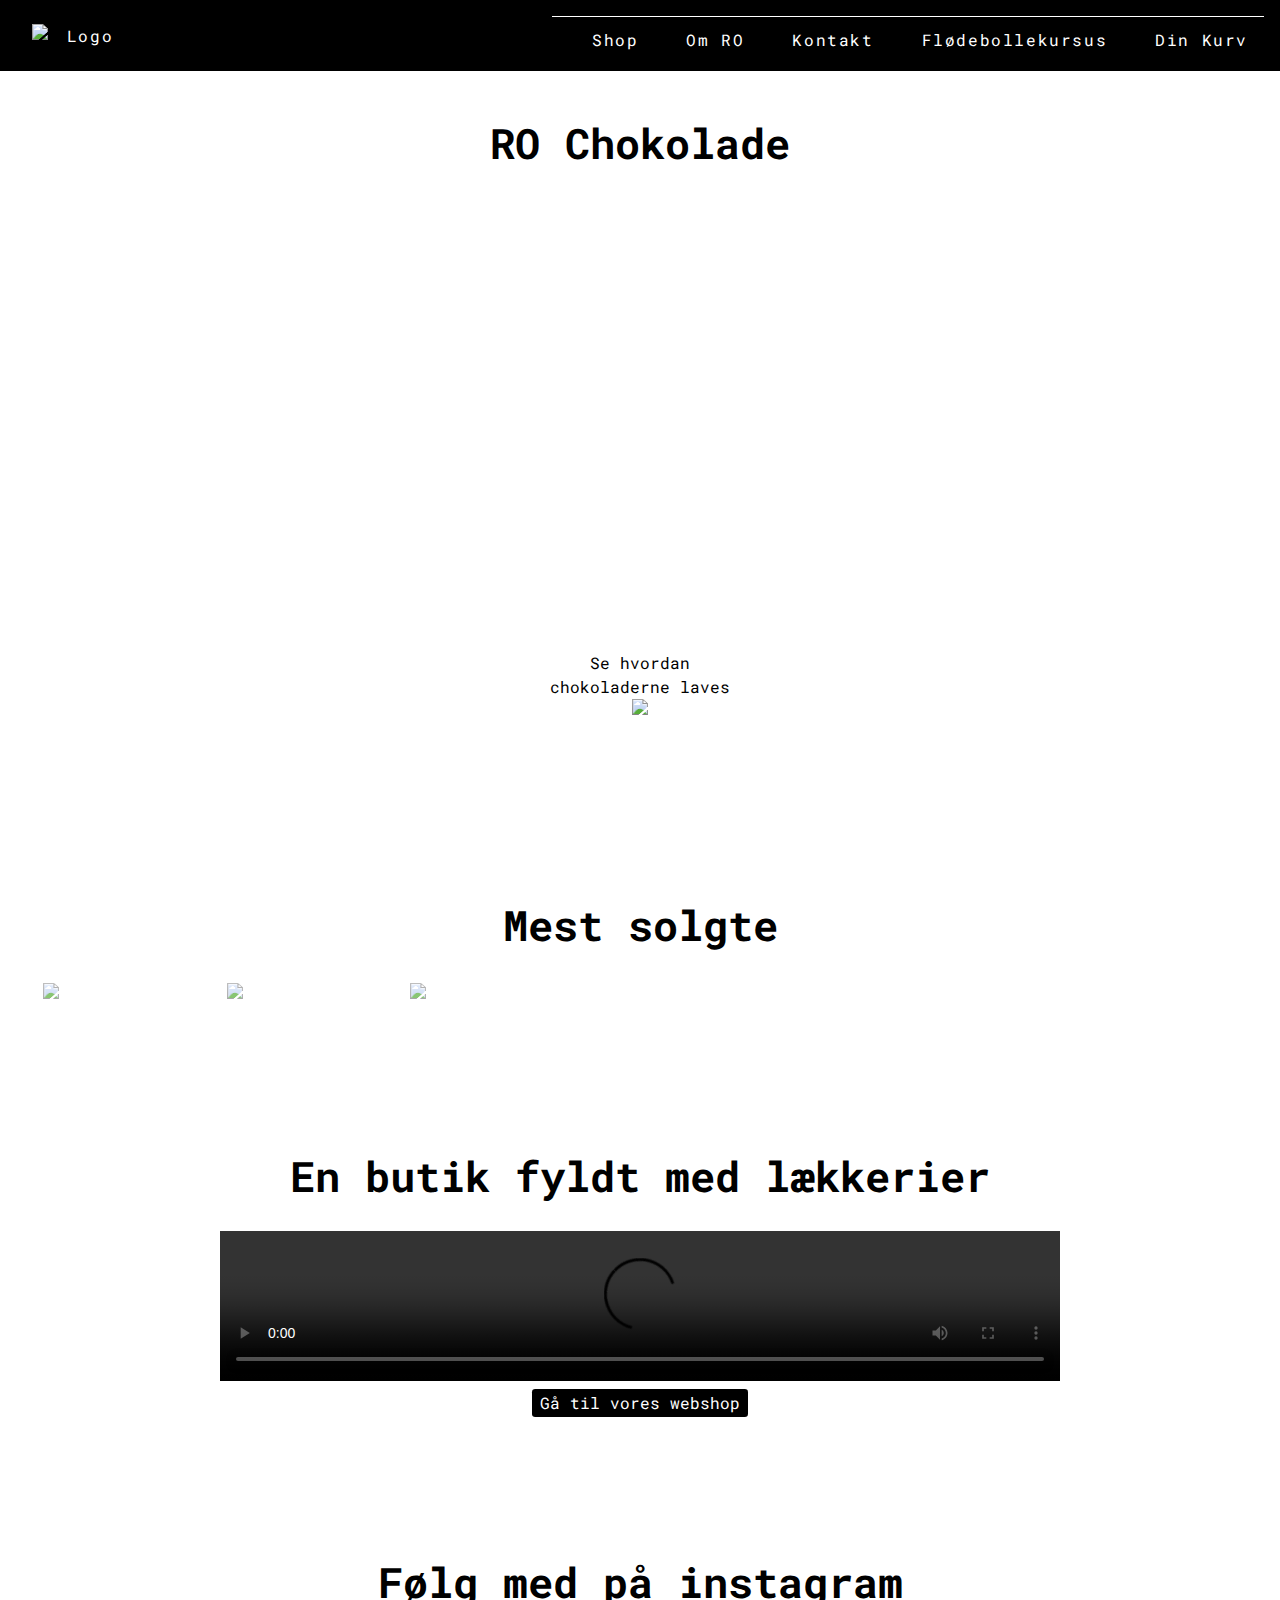
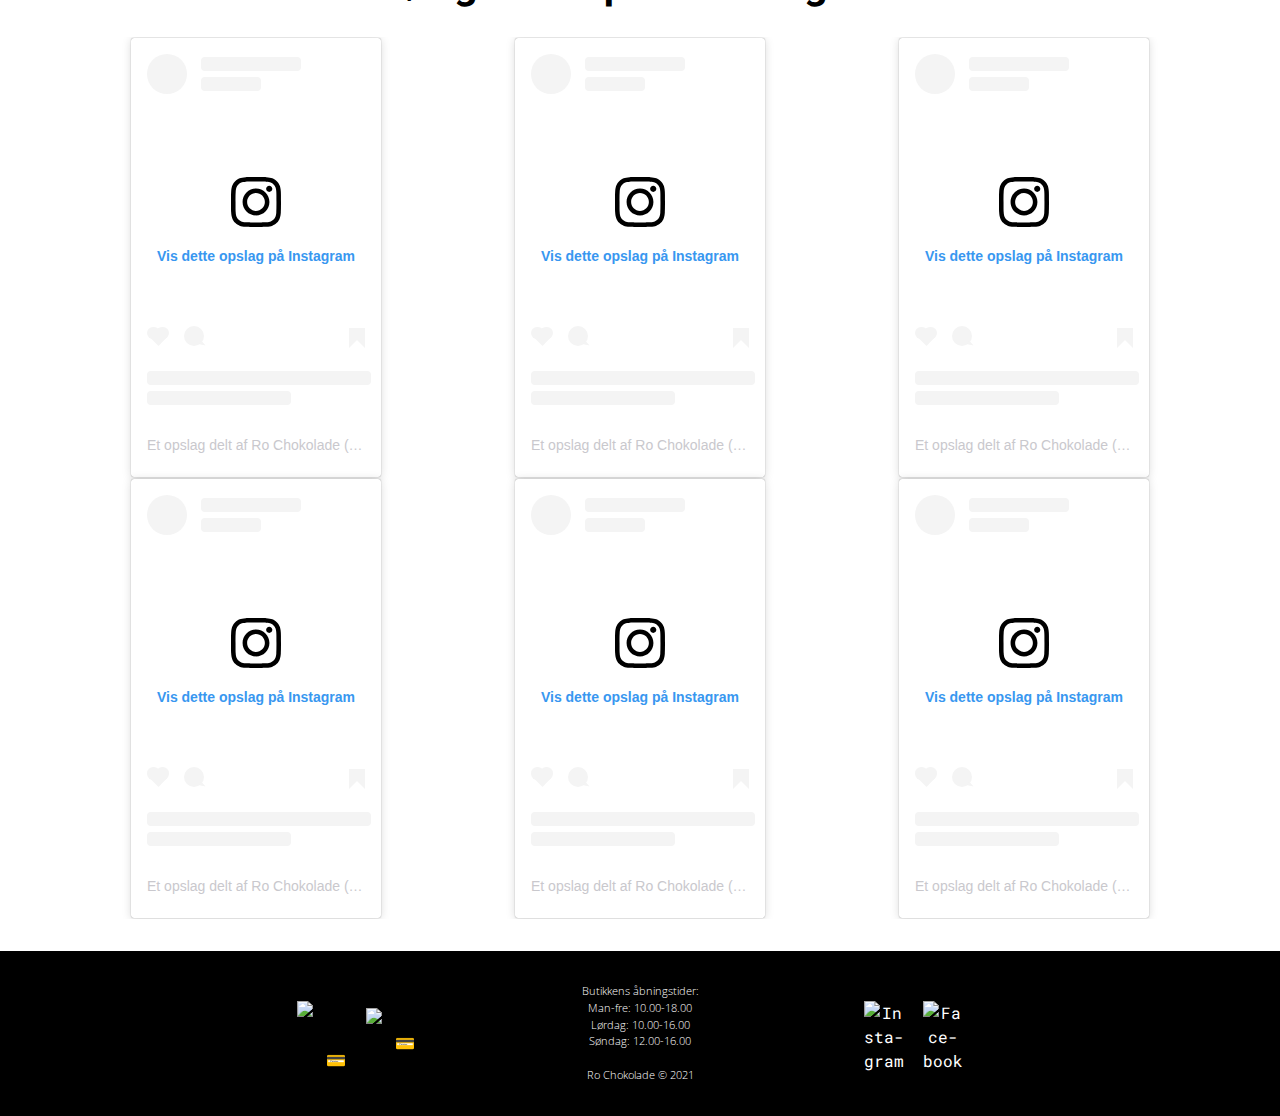
==== commit 7a411983: "..." ====
--- a/index.html
+++ b/index.html
@@ -86,22 +86,25 @@
 
           <div class="col">
             <figure>
-              <img
-                src="http://funchmedia.dk/kea/05_indhold/Ro_chokolade/Shop/Ro-10.webp"
-                alt="firkant_img"
-              />
+              <a href="shop.html">
+                <img
+                  src="http://funchmedia.dk/kea/05_indhold/Ro_chokolade/Shop/Ro-10.webp"
+                  alt="firkant_img"
+              /></a>
             </figure>
             <figure>
-              <img
-                src="http://funchmedia.dk/kea/05_indhold/Ro_chokolade/Shop/Ro-28.webp"
-                alt="firkant_img"
-              />
+              <a href="shop.html">
+                <img
+                  src="http://funchmedia.dk/kea/05_indhold/Ro_chokolade/Shop/Ro-28.webp"
+                  alt="firkant_img"
+              /></a>
             </figure>
             <figure>
-              <img
-                src="http://funchmedia.dk/kea/05_indhold/Ro_chokolade/Shop/Ro-35_2.webp"
-                alt="firkant_img"
-              />
+              <a href="shop.html">
+                <img
+                  src="http://funchmedia.dk/kea/05_indhold/Ro_chokolade/Shop/done.webp"
+                  alt="firkant_img"
+              /></a>
             </figure>
           </div>
         </article>
--- a/css/index.css
+++ b/css/index.css
@@ -223,6 +223,7 @@
 #section_three .section_wrapper .col {
   display: flex;
   gap: 4vw;
+  opacity: 70%;
 }
 
 #section_three figure {
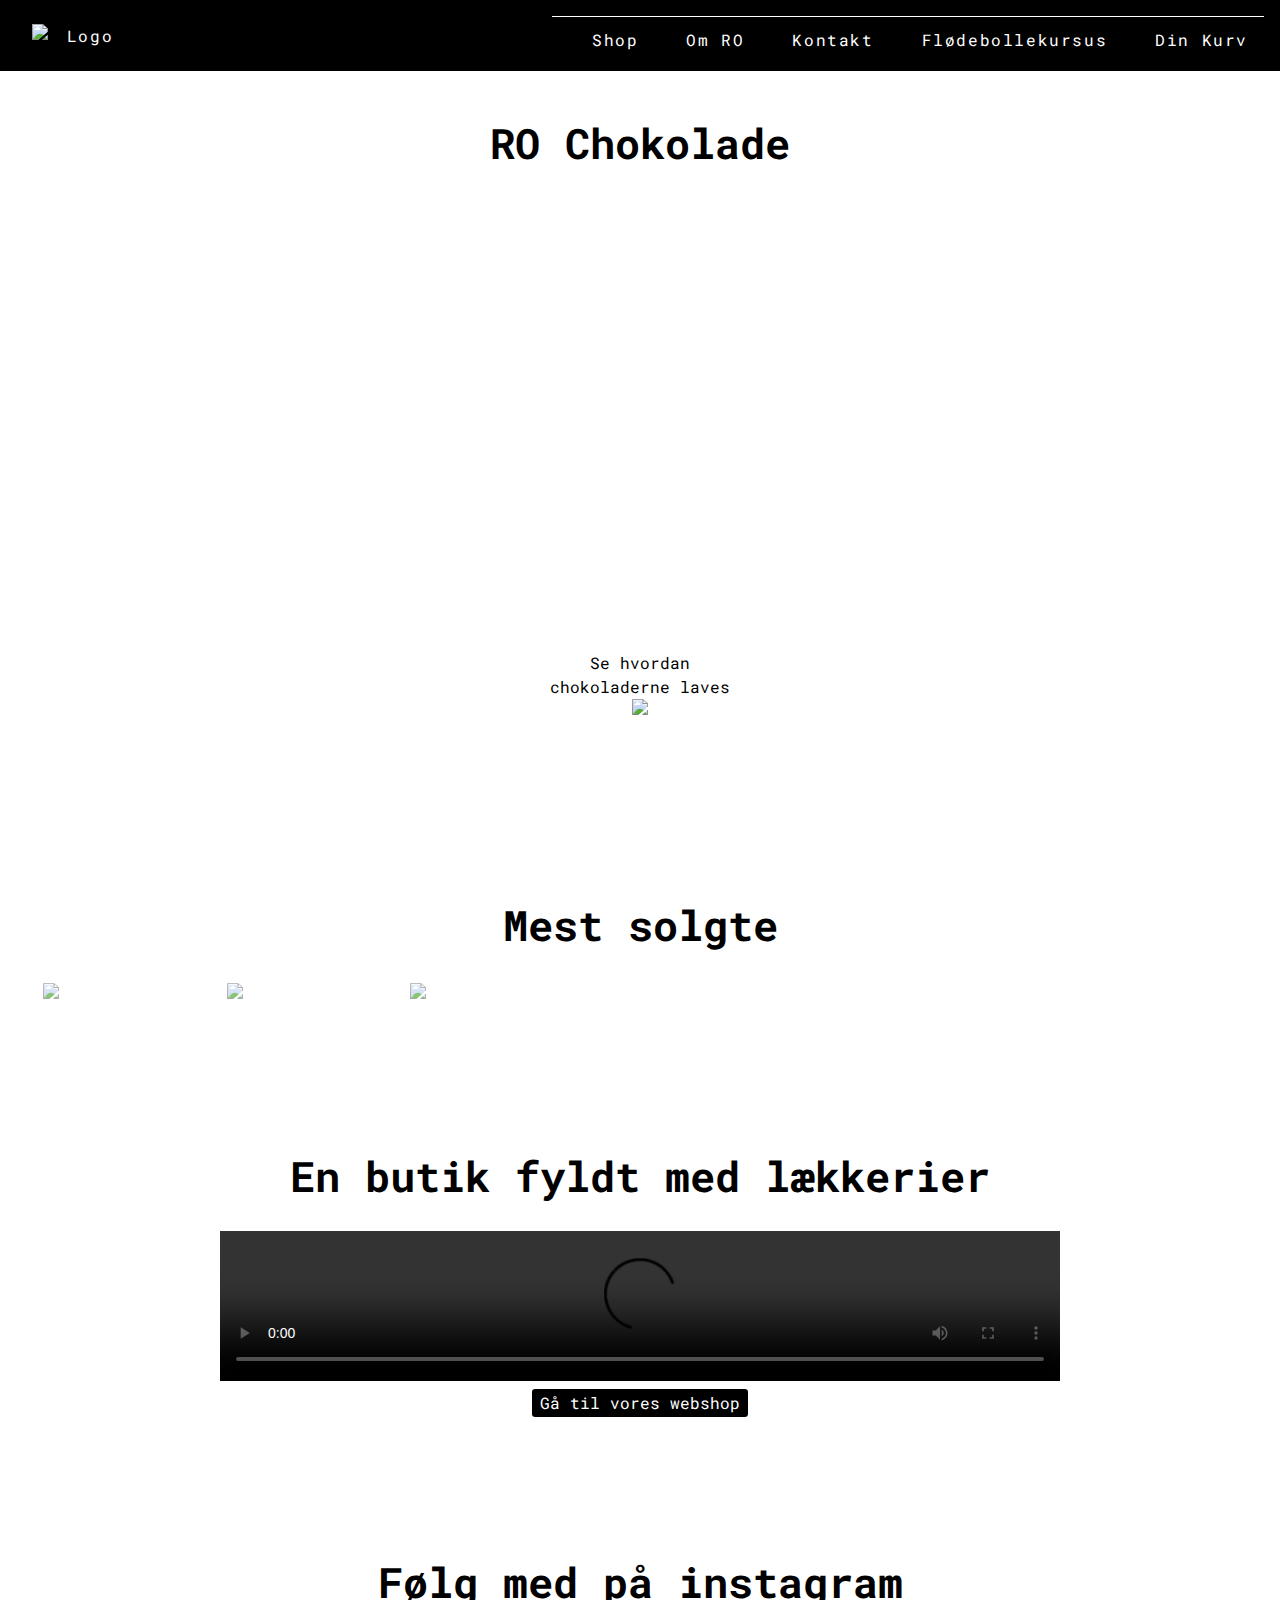
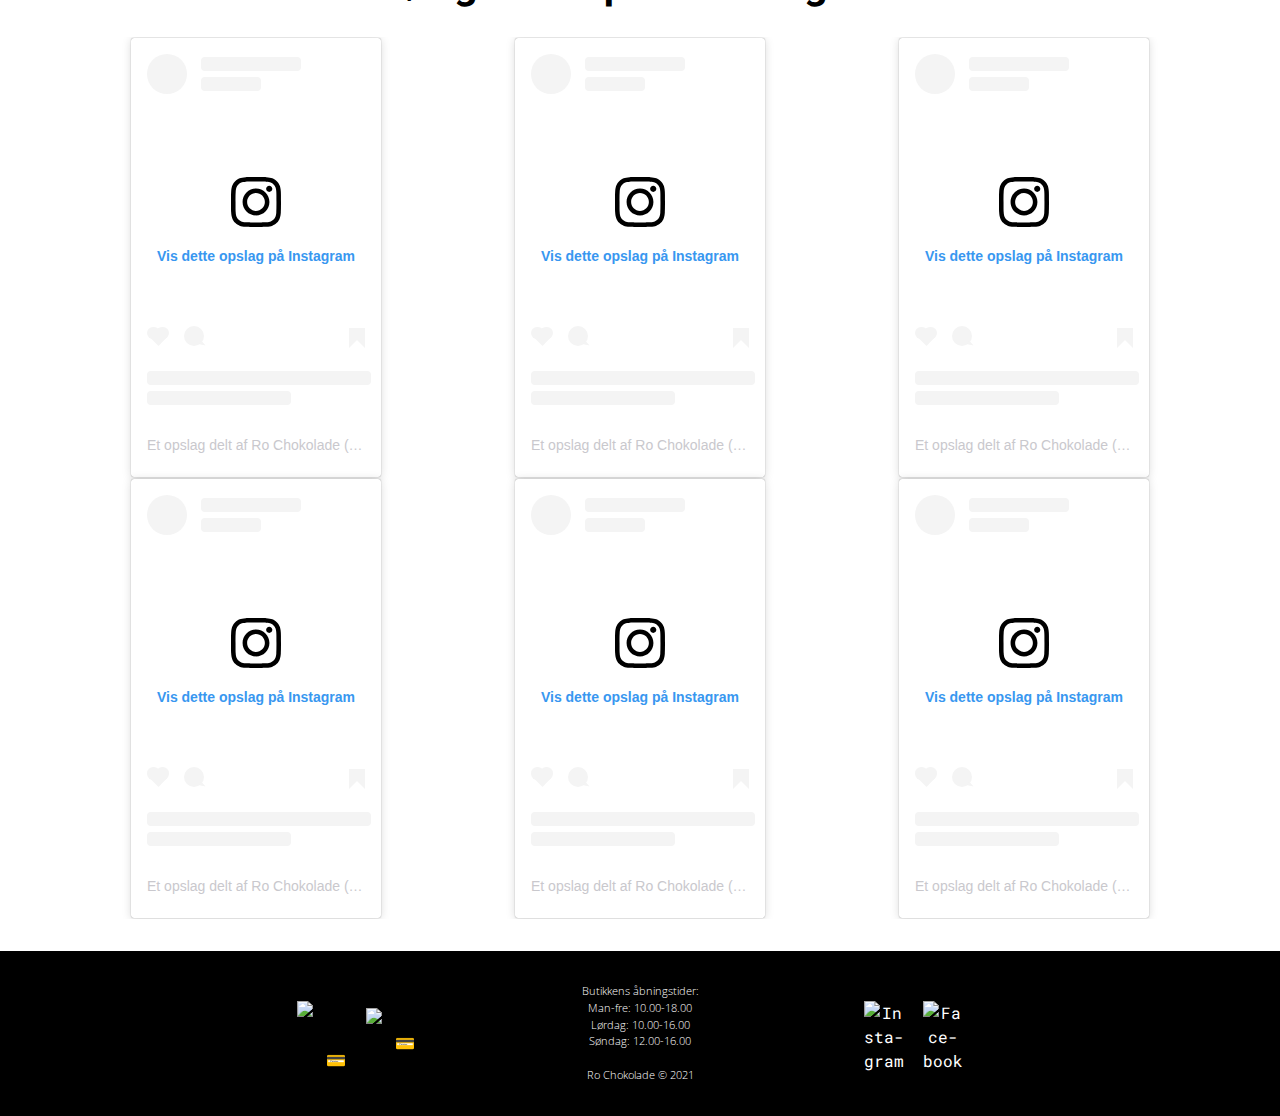
==== commit f54ce1ed: "source" ====
--- a/index.html
+++ b/index.html
@@ -52,7 +52,9 @@
             muted
             loop
           >
-            <source src="http://funchmedia.dk/kea/splash.mp4" />
+            <source
+              src="http://funchmedia.dk/kea/05_indhold/Ro_chokolade/Index/splash.mp4"
+            />
             Sorry, your browser doesn't support embedded videos.
           </video>
 
@@ -72,7 +74,7 @@
               Se hvordan<br />
               chokoladerne laves
               <img
-                src="http://designbymagnus.dk/kea/05_indhold/redsign/indhold/pil_down.svg"
+                src="http://funchmedia.dk/kea/05_indhold/Ro_chokolade/Index/magnus_4.svg"
                 alt="pil_right"
               />
             </a>
@@ -119,7 +121,7 @@
           <div class="col_right">
             <video controls>
               <source
-                src="http://designbymagnus.dk/kea/05_indhold/01_pilot/video/passion_for_parkour_maria.mp4"
+                src="http://funchmedia.dk/kea/05_indhold/Ro_chokolade/Index/Rasmus_olsen.mp4"
               />
               Sorry, your browser doesn't support embedded videos.
             </video>
--- a/css/mutual.css
+++ b/css/mutual.css
@@ -8,6 +8,11 @@
   display: block;
   max-width: 100%;
   height: auto;
+}
+
+img:not(header img, footer img, .section1 img, .section2 img, .section3
+    img, .section4 img) {
+  border-radius: 0.05rem;
 }
 
 html {
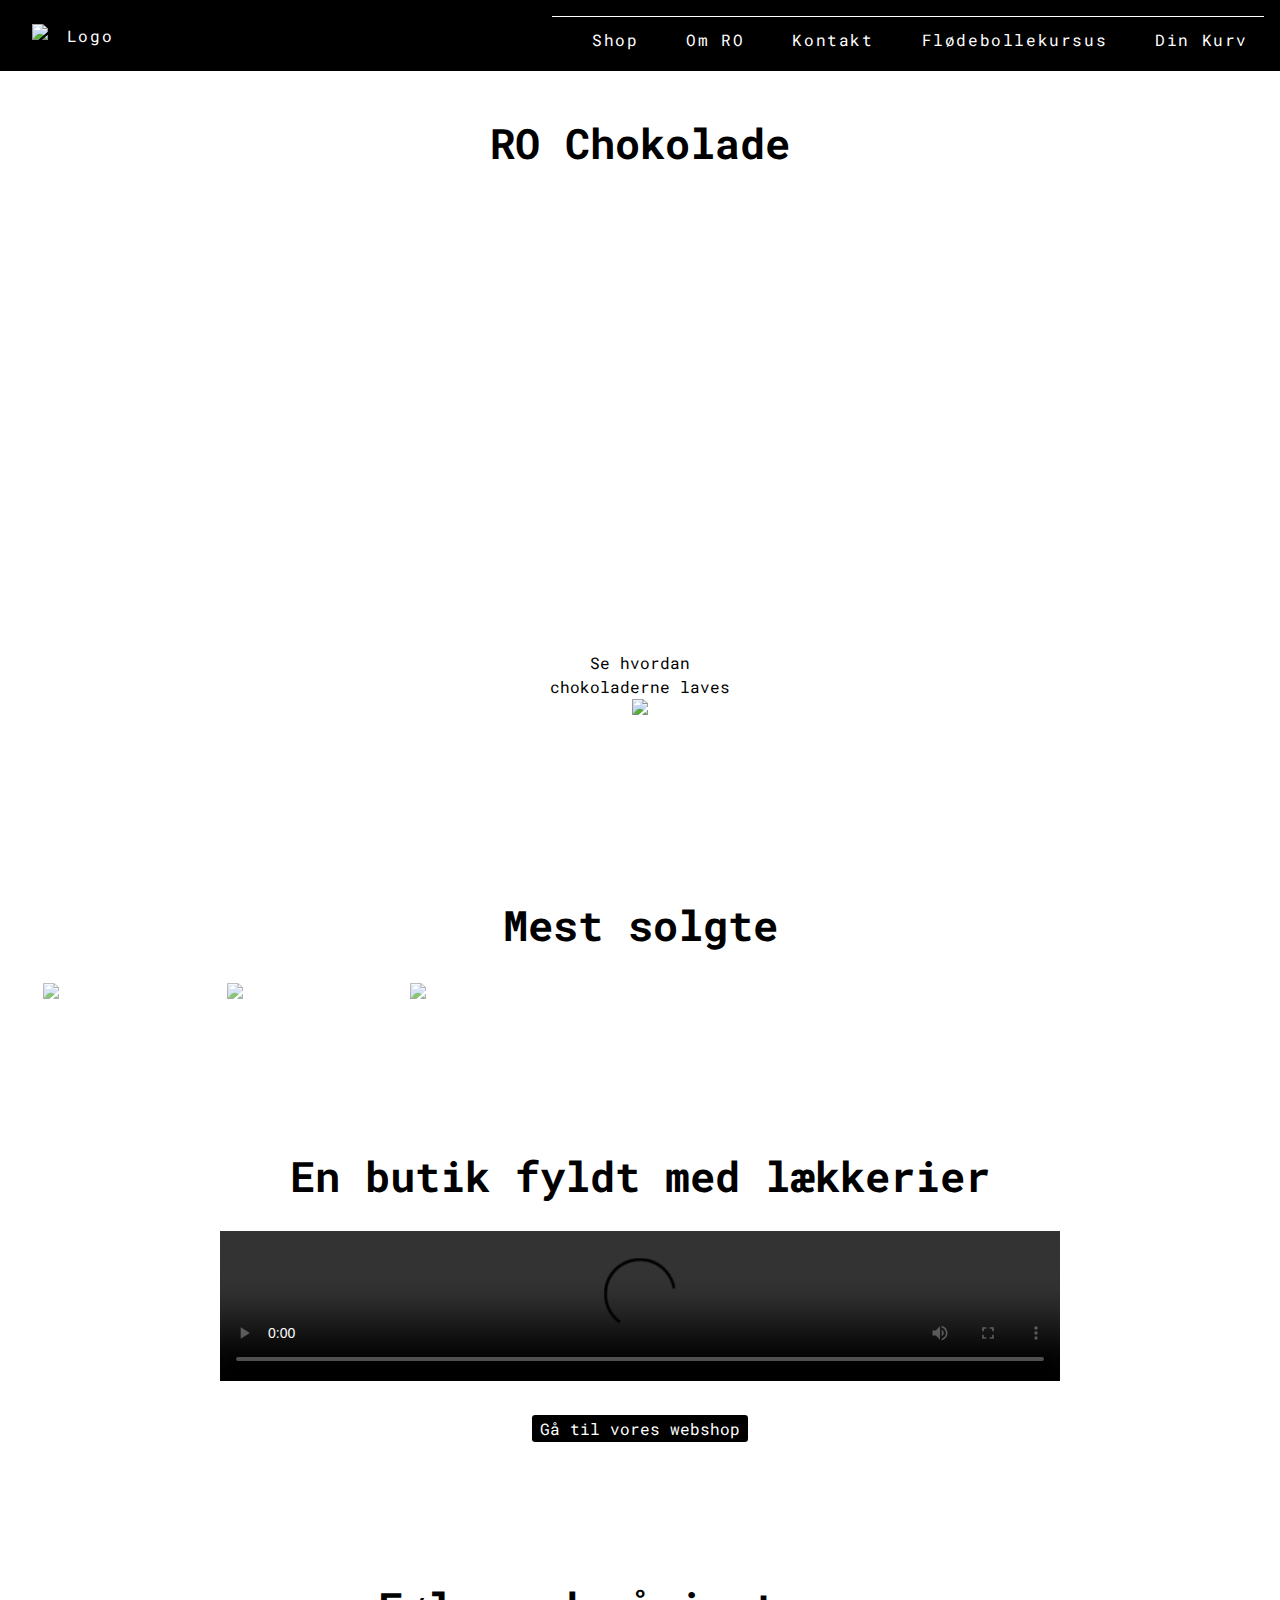
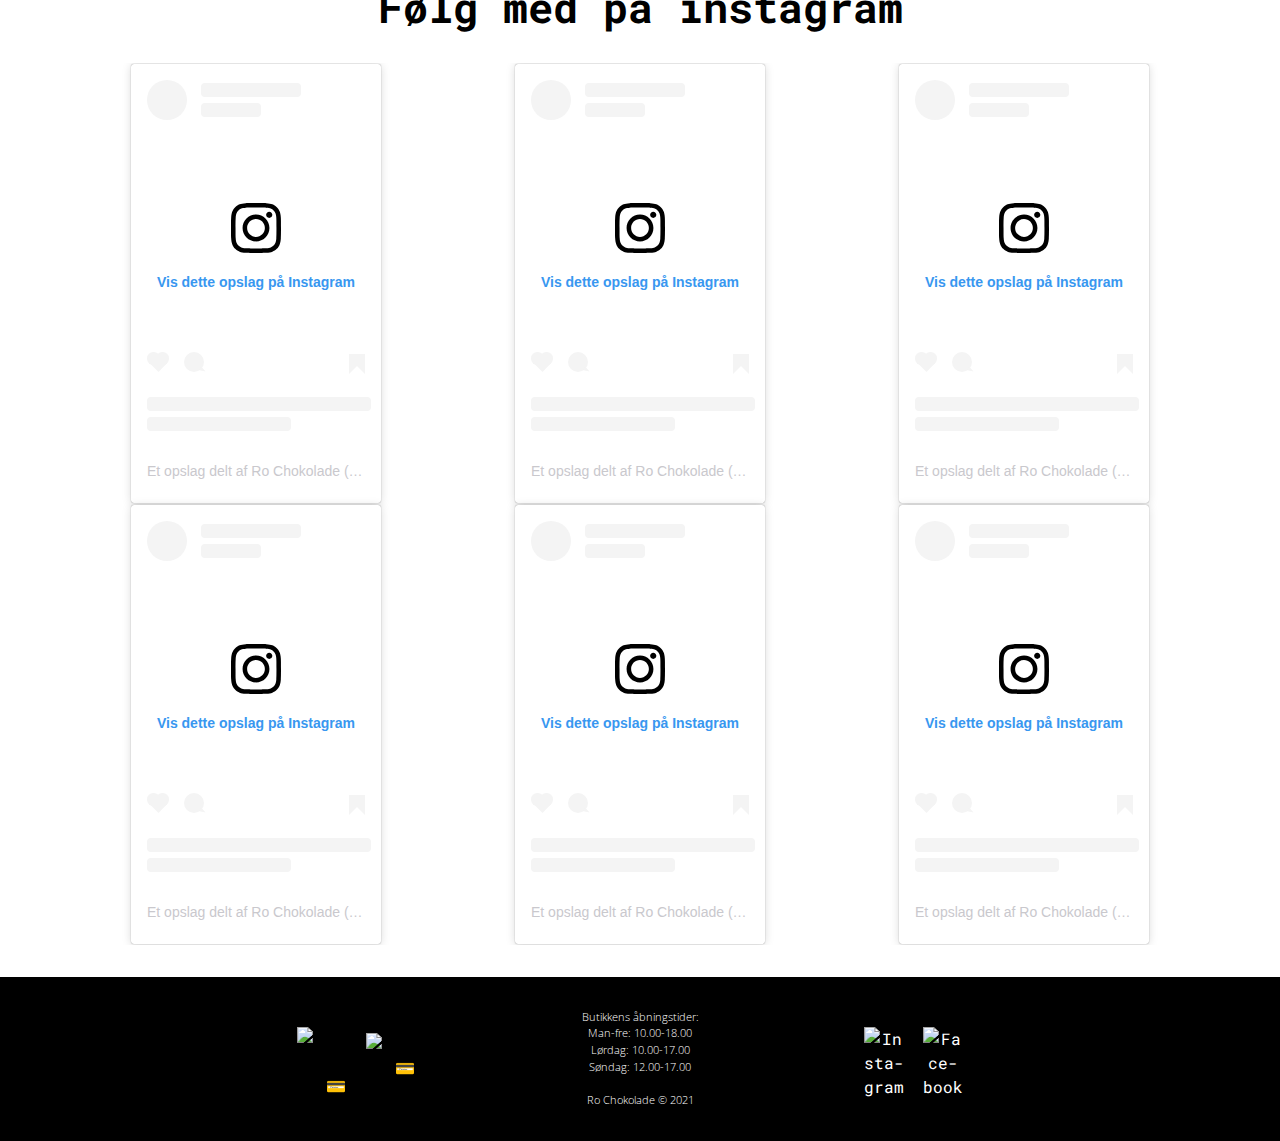
==== commit 268ffe78: "åbningstider" ====
--- a/index.html
+++ b/index.html
@@ -1855,8 +1855,8 @@
         <p>
           Butikkens åbningstider:<br />
           Man-fre: 10.00-18.00<br />
-          Lørdag: 10.00-16.00<br />
-          Søndag: 12.00-16.00
+          Lørdag: 10.00-17.00<br />
+          Søndag: 12.00-17.00
           <br />
           <br />
           Ro Chokolade © 2021
--- a/css/index.css
+++ b/css/index.css
@@ -264,6 +264,7 @@
 
   #section_two video {
     width: 70%;
+    margin-bottom: 2vw;
   }
 
   /*#section_two .section_wrapper {
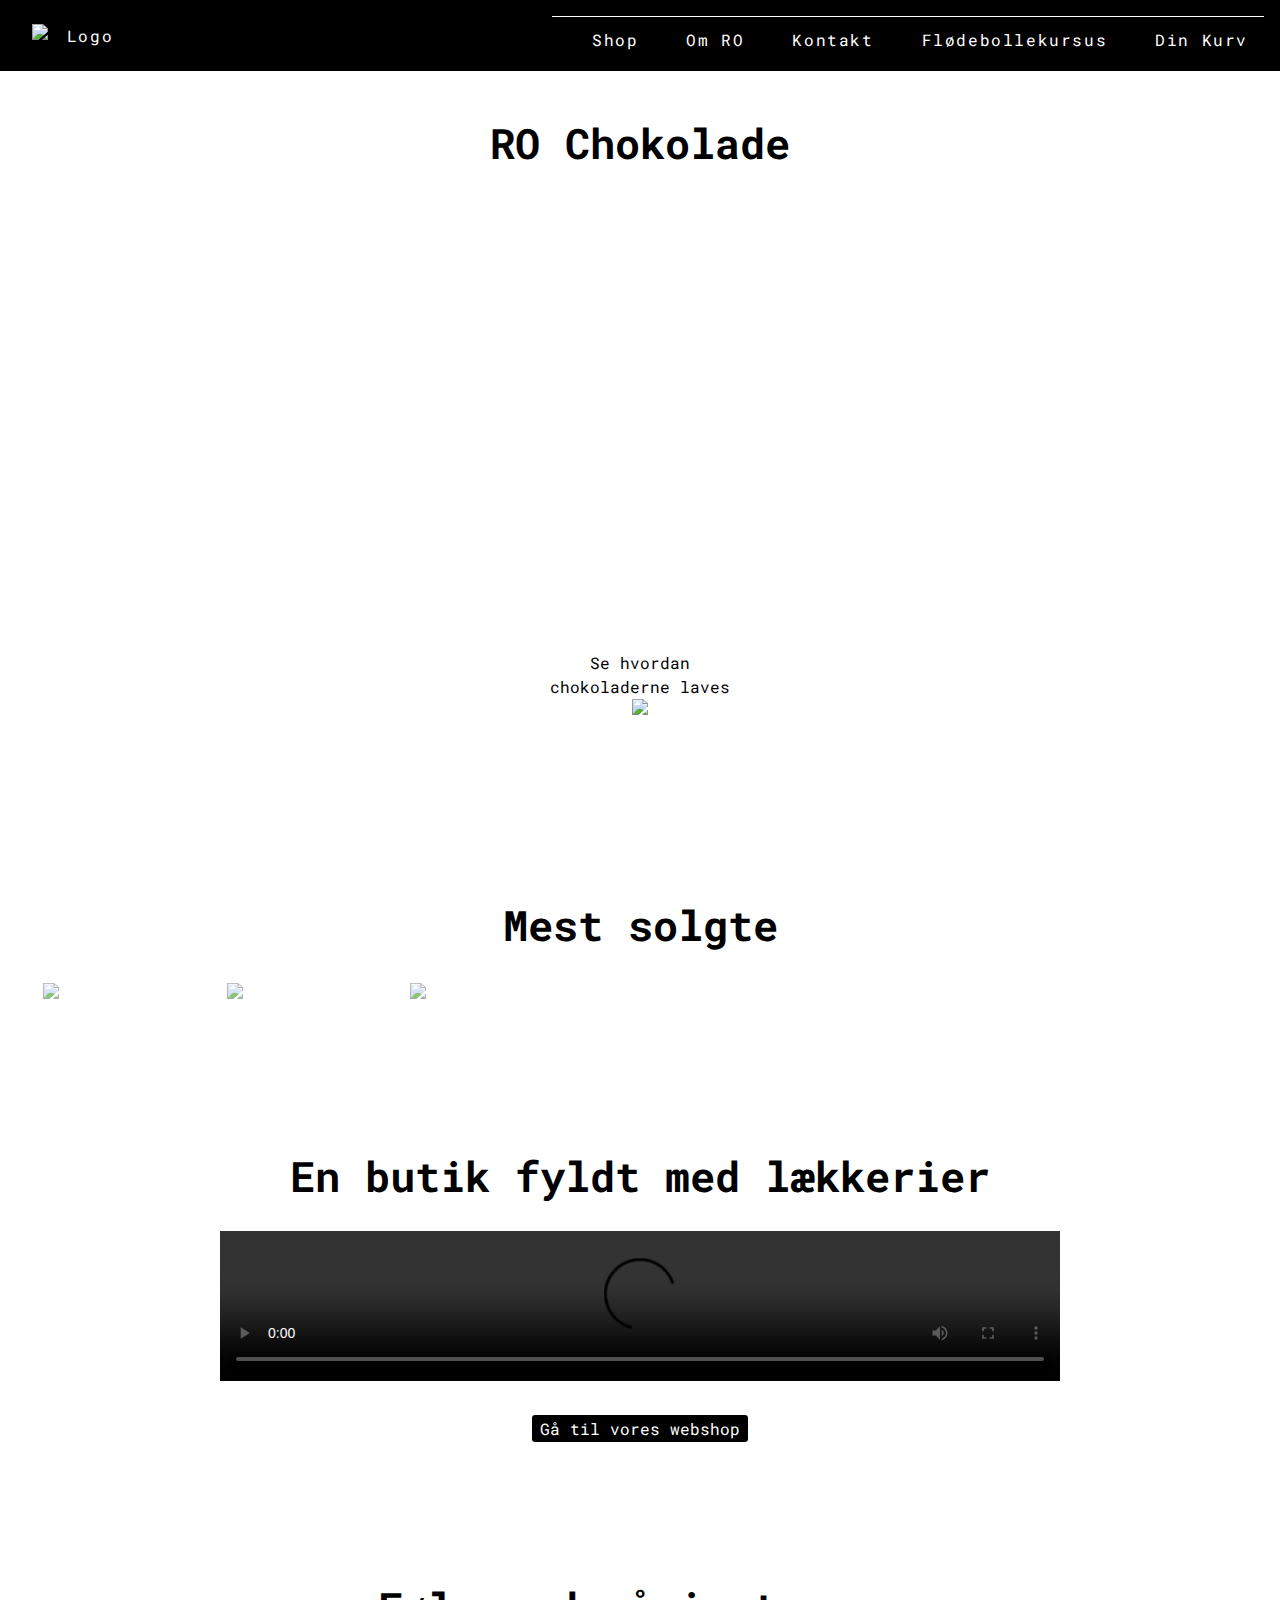
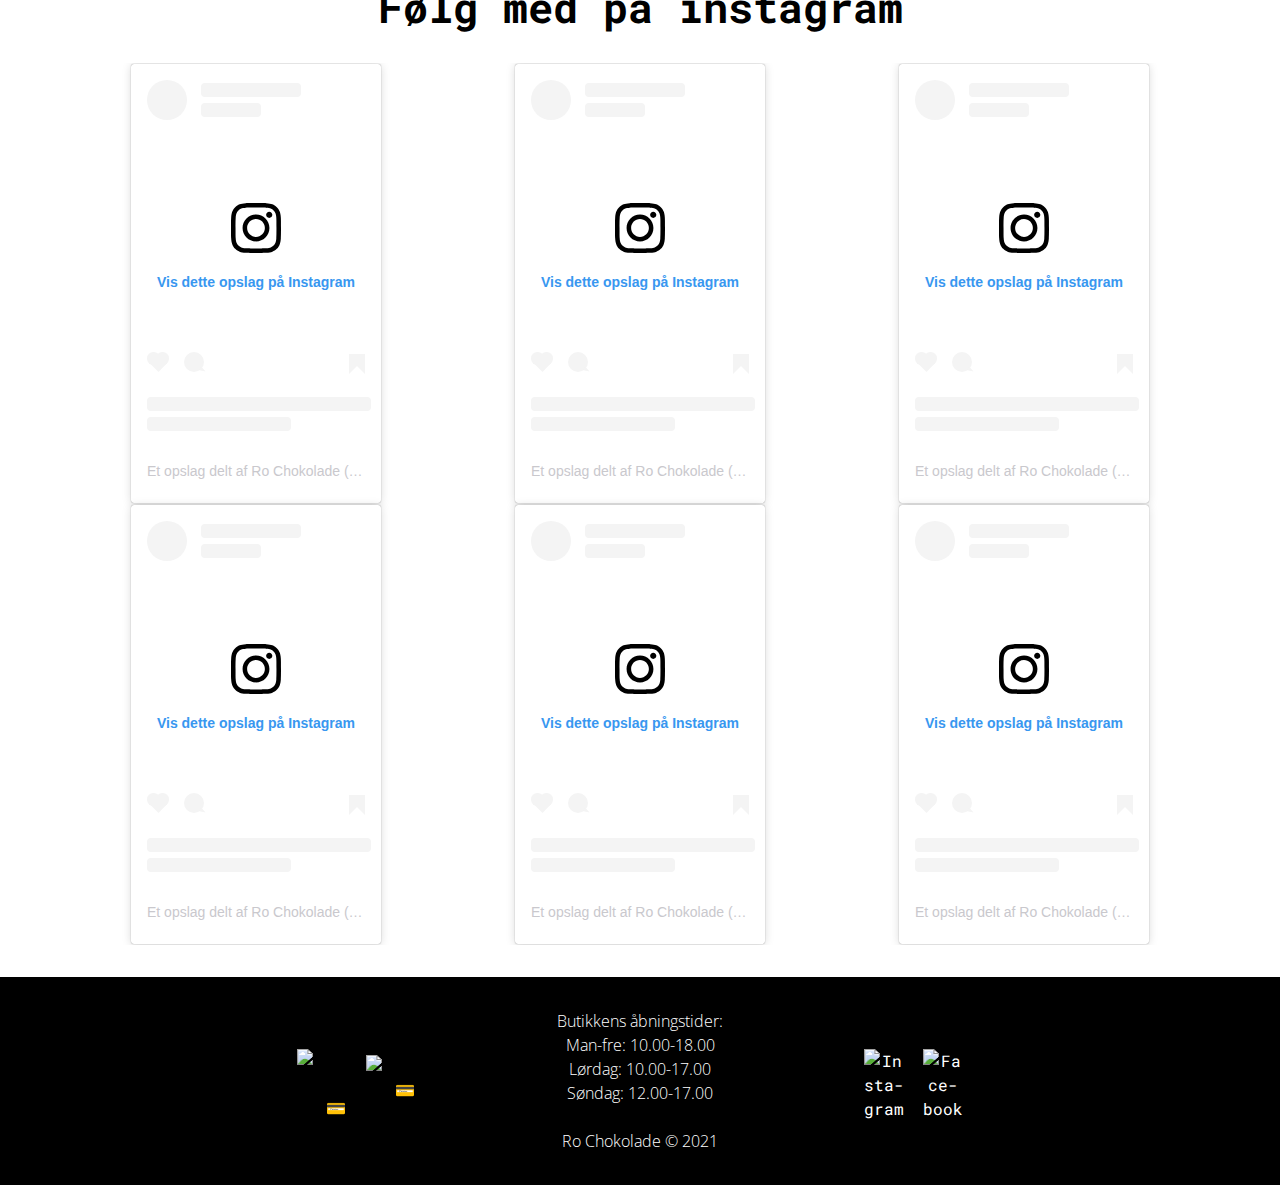
==== commit 7fede318: "poster" ====
--- a/index.html
+++ b/index.html
@@ -47,7 +47,7 @@
           <h2>RO Chokolade</h2>
 
           <video
-            poster="http://designbymagnus.dk/kea/05_indhold/redsign/indhold/splashvideo_poster.PNG"
+            poster="http://celineasmussen.dk/kea/05_content/03_redesign/ppt2.png"
             autoplay
             muted
             loop
--- a/css/mutual.css
+++ b/css/mutual.css
@@ -8,11 +8,6 @@
   display: block;
   max-width: 100%;
   height: auto;
-}
-
-img:not(header img, footer img, .section1 img, .section2 img, .section3
-    img, .section4 img) {
-  border-radius: 0.05rem;
 }
 
 html {
@@ -129,6 +124,7 @@
   p {
     /*font-size: 1rem;*/
     font-size: 0.7rem;
+    font-size: 0.8rem;
   }
 
   a {
@@ -317,11 +313,12 @@
 }
 
 #left {
-  justify-content: end;
+  justify-content: flex-end;
 }
 
 #visa {
-  padding-top: 1vw;
+  /*padding-top: 1vw;*/
+  padding-top: 0.2rem;
 }
 
 /*#middle {
@@ -428,4 +425,8 @@
     /*padding-top: 0.5vw;*/
     padding-top: 0.4rem;
   }
-}
+
+  p {
+    font-size: 1rem;
+  }
+}
--- a/css/index.css
+++ b/css/index.css
@@ -220,6 +220,10 @@
   margin-bottom: 0rem;
 }
 
+#section_three figure:hover {
+  opacity: 50%;
+}
+
 #section_three .section_wrapper .col {
   display: flex;
   gap: 4vw;
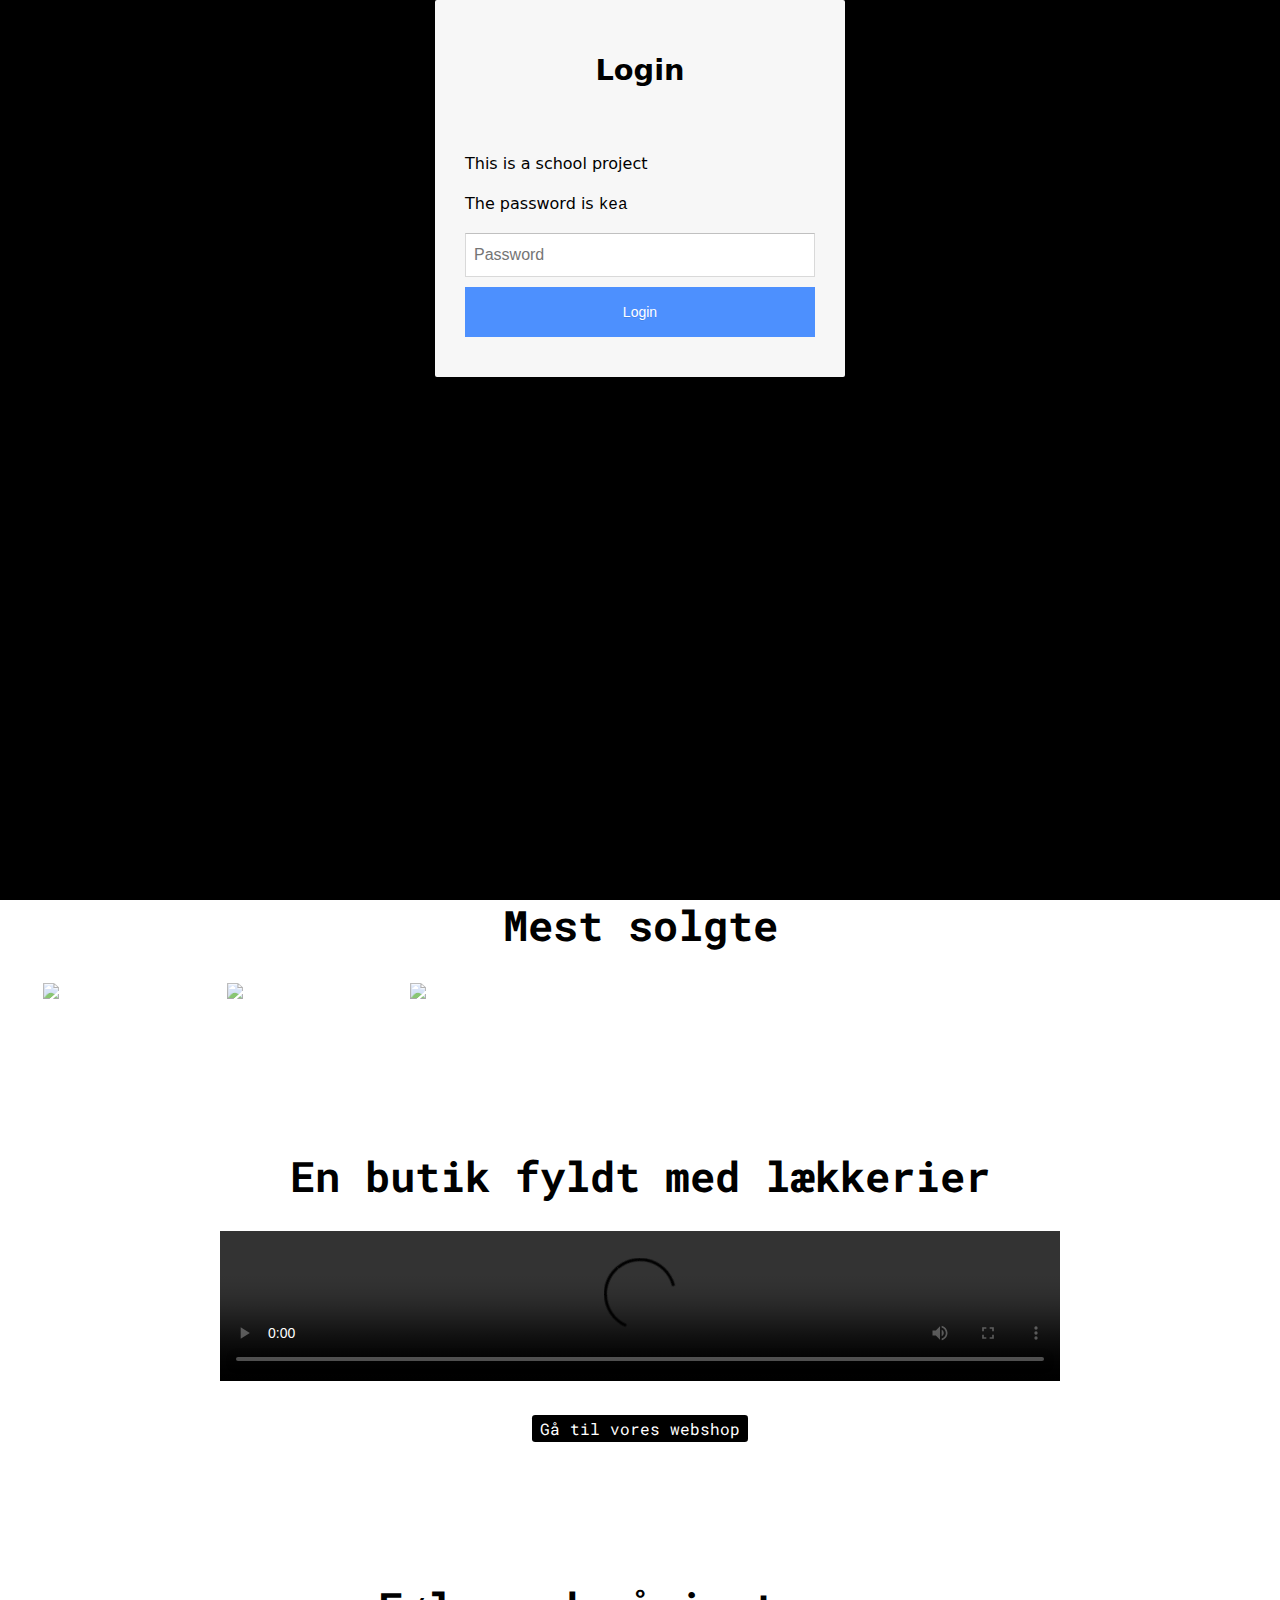
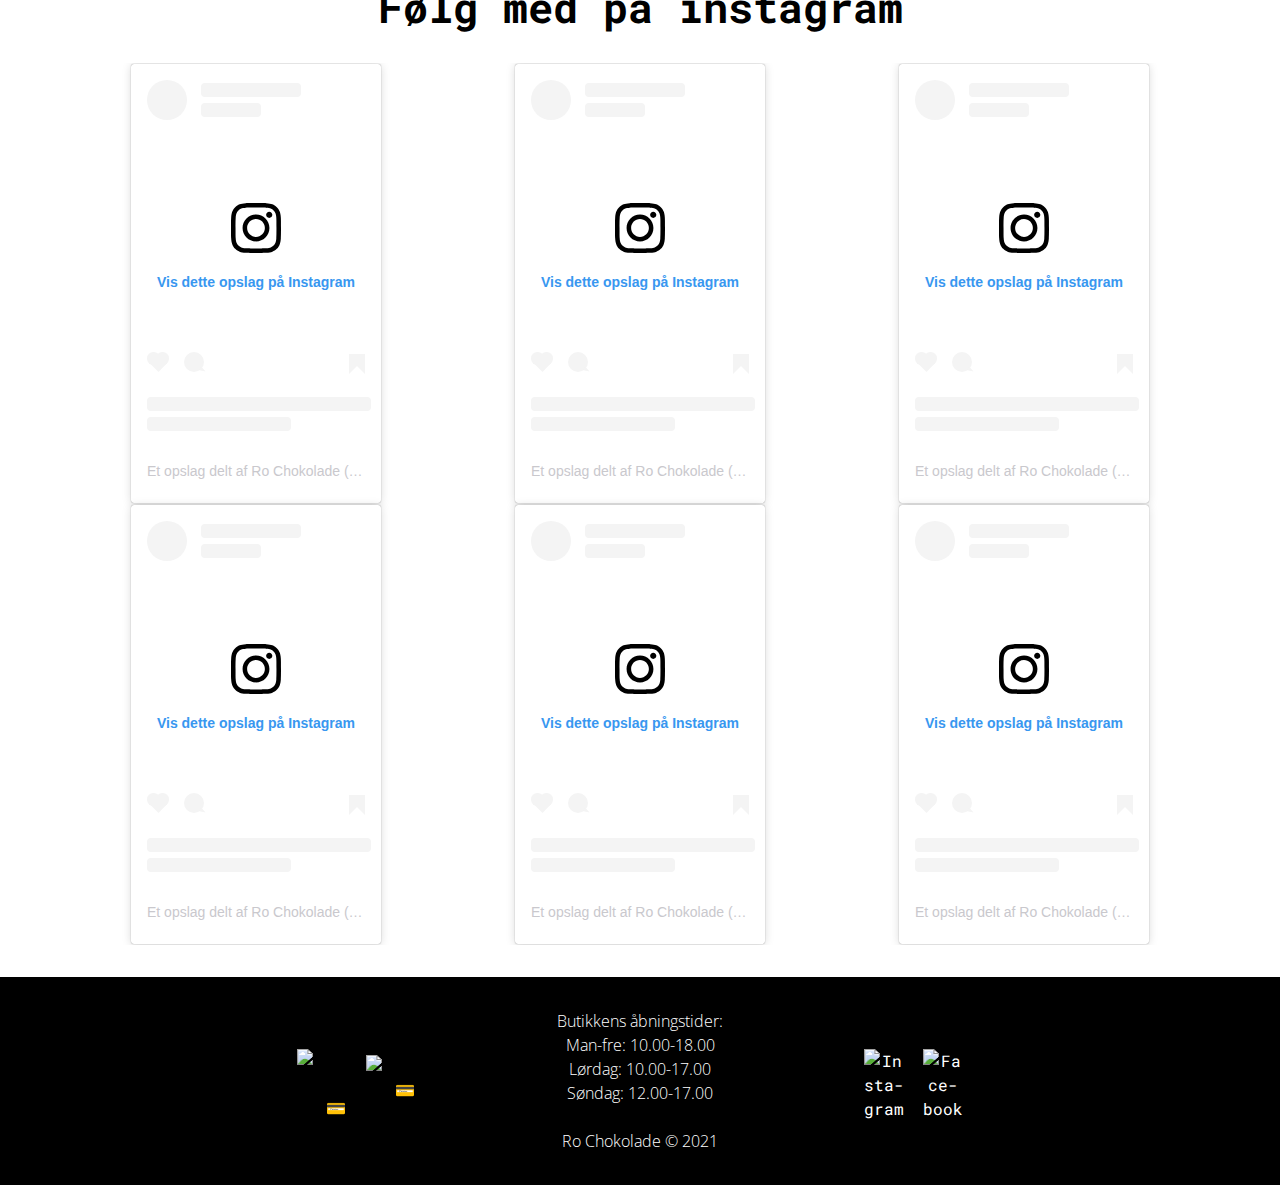
==== commit 7fff092d: "Login virker på chorme nu" ====
--- a/index.html
+++ b/index.html
@@ -1883,8 +1883,9 @@
         </figure>
       </section>
     </footer>
-
+    
     <script src="js/hambrugermenu.js"></script>
     <script src="js/login.js"></script>
+    
   </body>
 </html>
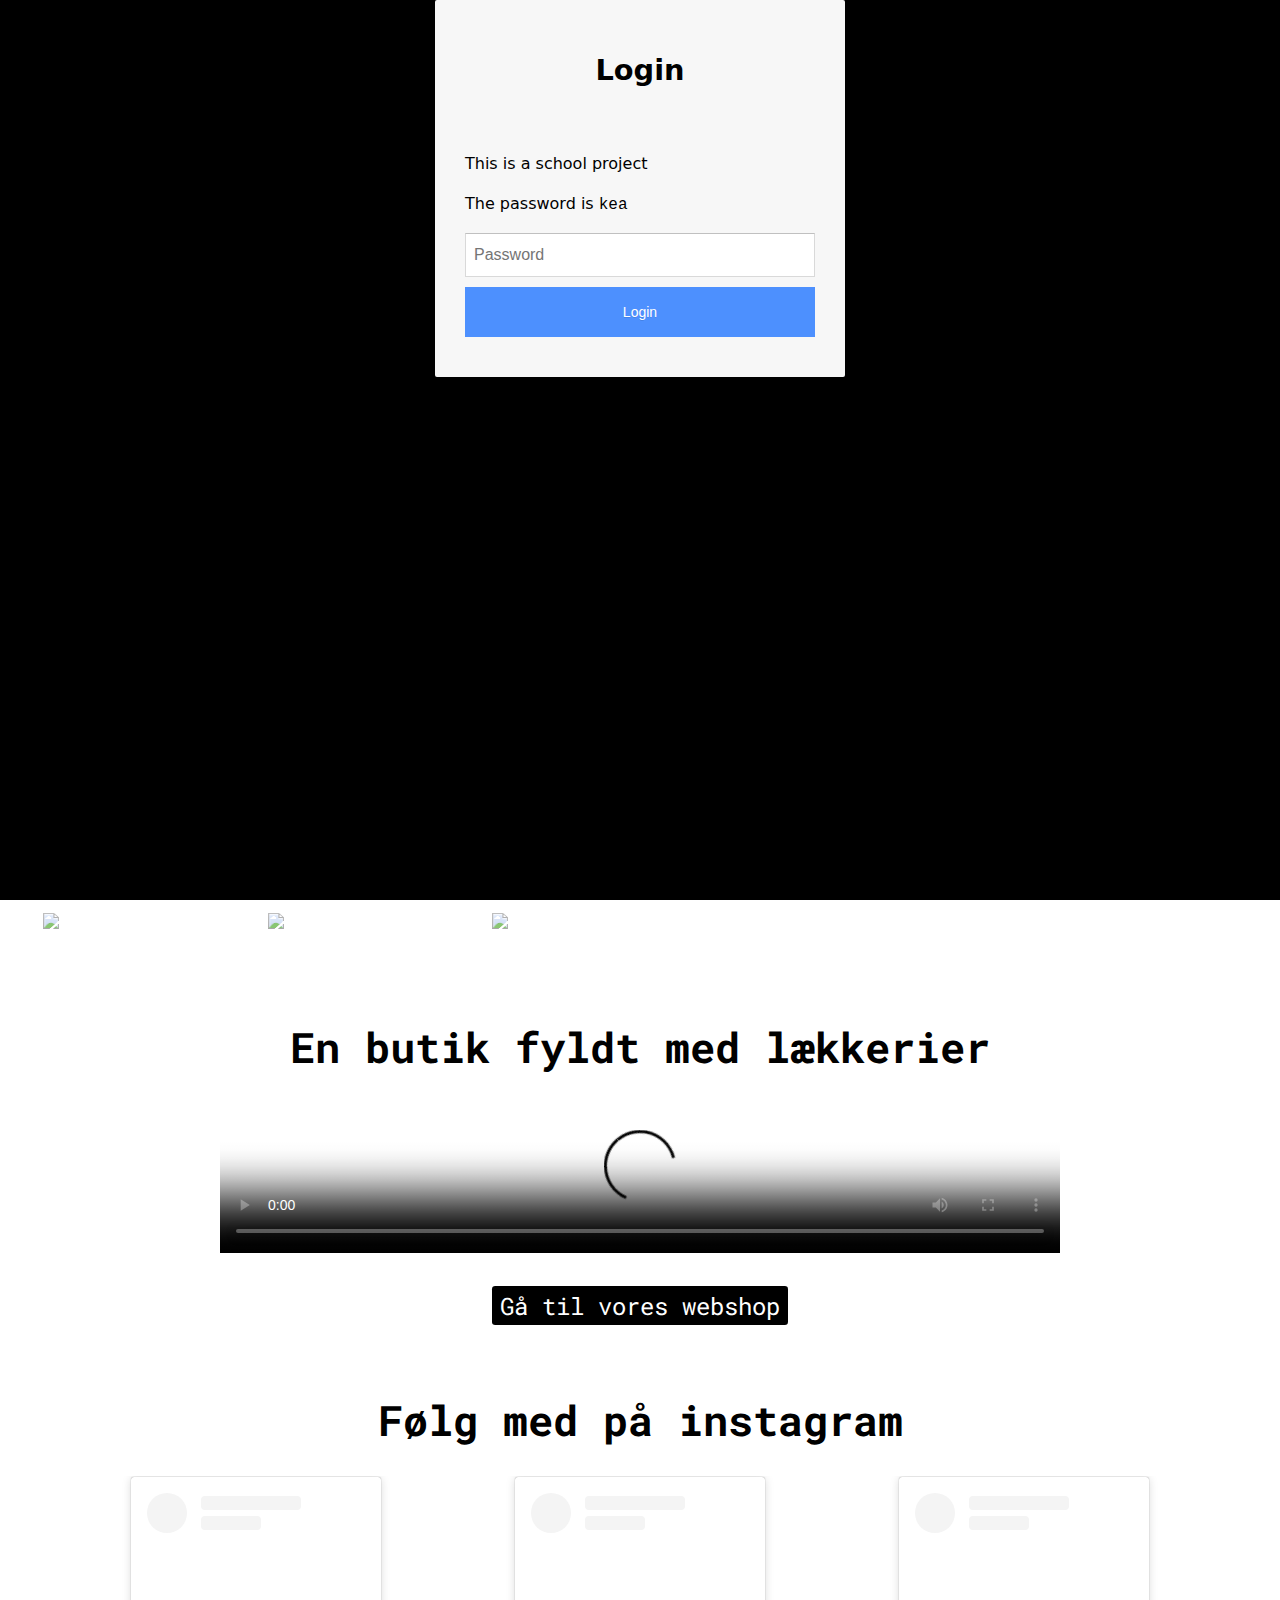
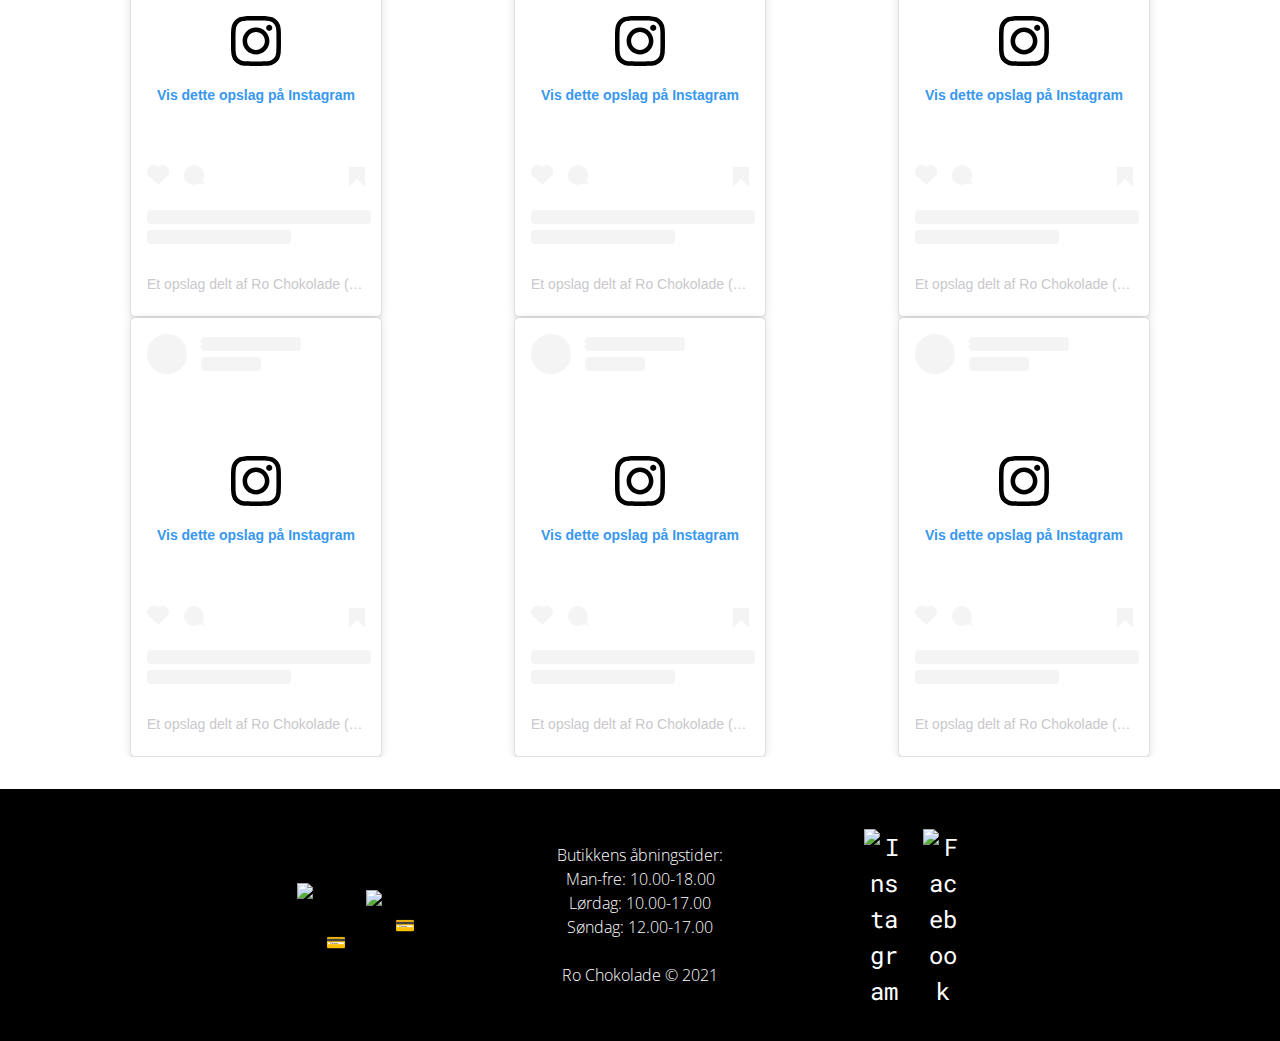
==== commit e80e2842: "Laver poster på video og hide menu bedre" ====
--- a/index.html
+++ b/index.html
@@ -119,7 +119,7 @@
           </div>
 
           <div class="col_right">
-            <video controls>
+            <video controls poster="http://celineasmussen.dk/kea/05_content/03_redesign/ppt2.png">
               <source
                 src="http://funchmedia.dk/kea/05_indhold/Ro_chokolade/Index/Rasmus_olsen.mp4"
               />
--- a/css/mutual.css
+++ b/css/mutual.css
@@ -35,15 +35,6 @@
   line-height: 1.5;
 }
 
-/*main {
-  display: grid;
-  grid-template-columns: 1fr minmax(0, 1000px) 1fr;
-}
-
-main > section {
-  grid-column: 2/3;
-}*/
-
 h1 {
   font-family: "Roboto Mono", monospace;
   /*font-size: 3vw;*/
@@ -54,6 +45,7 @@
 h2 {
   font-family: "Roboto Mono", monospace;
   /*font-size: 4vw;*/
+  font-size: 1.5rem;
   text-align: center;
   color: var(--color3);
   margin-bottom: 1.5rem;
@@ -62,6 +54,7 @@
 h3 {
   font-family: "Roboto Mono", monospace;
   /*font-size: 2vw;*/
+  font-size: 1.2rem;
   color: var(--color3);
 }
 
@@ -76,7 +69,7 @@
   font-family: "Open Sans", sans-serif;
   font-weight: lighter;
   /*font-size: 1.1vw;*/
-  font-size: 0.6rem;
+  font-size: 0.7rem;
   color: var(--color3);
   line-height: 1.5;
 }
@@ -84,6 +77,7 @@
 a {
   font-family: "Roboto Mono", monospace;
   /*font-size: 0.9rem;*/
+  font-size: 1rem;
   text-decoration: none;
   cursor: pointer;
   color: var(--color7);
@@ -123,7 +117,7 @@
 
   p {
     /*font-size: 1rem;*/
-    font-size: 0.7rem;
+    /*font-size: 0.7rem;*/
     font-size: 0.8rem;
   }
 
@@ -163,11 +157,6 @@
   color: var(--color7);
 }
 
-a {
-  /*font-size: 1.5vw;*/
-  font-size: 1rem;
-}
-
 /*Footer*/
 
 /* Menu start */
--- a/css/index.css
+++ b/css/index.css
@@ -22,7 +22,7 @@
 }
 
 h2 {
-  margin-top: 8vw;
+  margin-top: 2rem;
 }
 /* Generelt end */
 
@@ -121,8 +121,6 @@
   margin: 0rem;
 }
 
-/* Tilpas knapper her start */
-
 #section_one a {
   display: flex;
   flex-direction: column;
@@ -158,37 +156,6 @@
   justify-content: center;
 }
 
-/* Tilpas knapper her end */
-
-/*#section_one .shopknap a,
-#section_one .videoknap a {
-  background: rgba(0, 0, 0, 0.377);
-  color: var(--color7);
-  padding: 0.1vw 2vw;
-  text-align: center;
-  text-decoration: none;
-  display: inline-block;
-  cursor: pointer;
-  border-radius: 0.2rem;
-  margin-bottom: 2vw;
-}
-
-#section_one .shopknap {
-  display: flex;
-  justify-content: center;
-  grid-column: 4/7;
-  grid-row: 3/4;
-  margin-bottom: 0.8rem;
-}
-
-#section_one .videoknap {
-  display: flex;
-  justify-content: center;
-  grid-column: 3/5;
-  grid-row: 4/6;
-  margin-bottom: 0.8rem;
-}*/
-
 #section_one img {
   width: 1rem;
   height: 1rem;
@@ -226,7 +193,7 @@
 
 #section_three .section_wrapper .col {
   display: flex;
-  gap: 4vw;
+  gap: 3rem;
   opacity: 70%;
 }
 
@@ -268,7 +235,7 @@
 
   #section_two video {
     width: 70%;
-    margin-bottom: 2vw;
+    margin-bottom: 1.6rem;
   }
 
   /*#section_two .section_wrapper {
